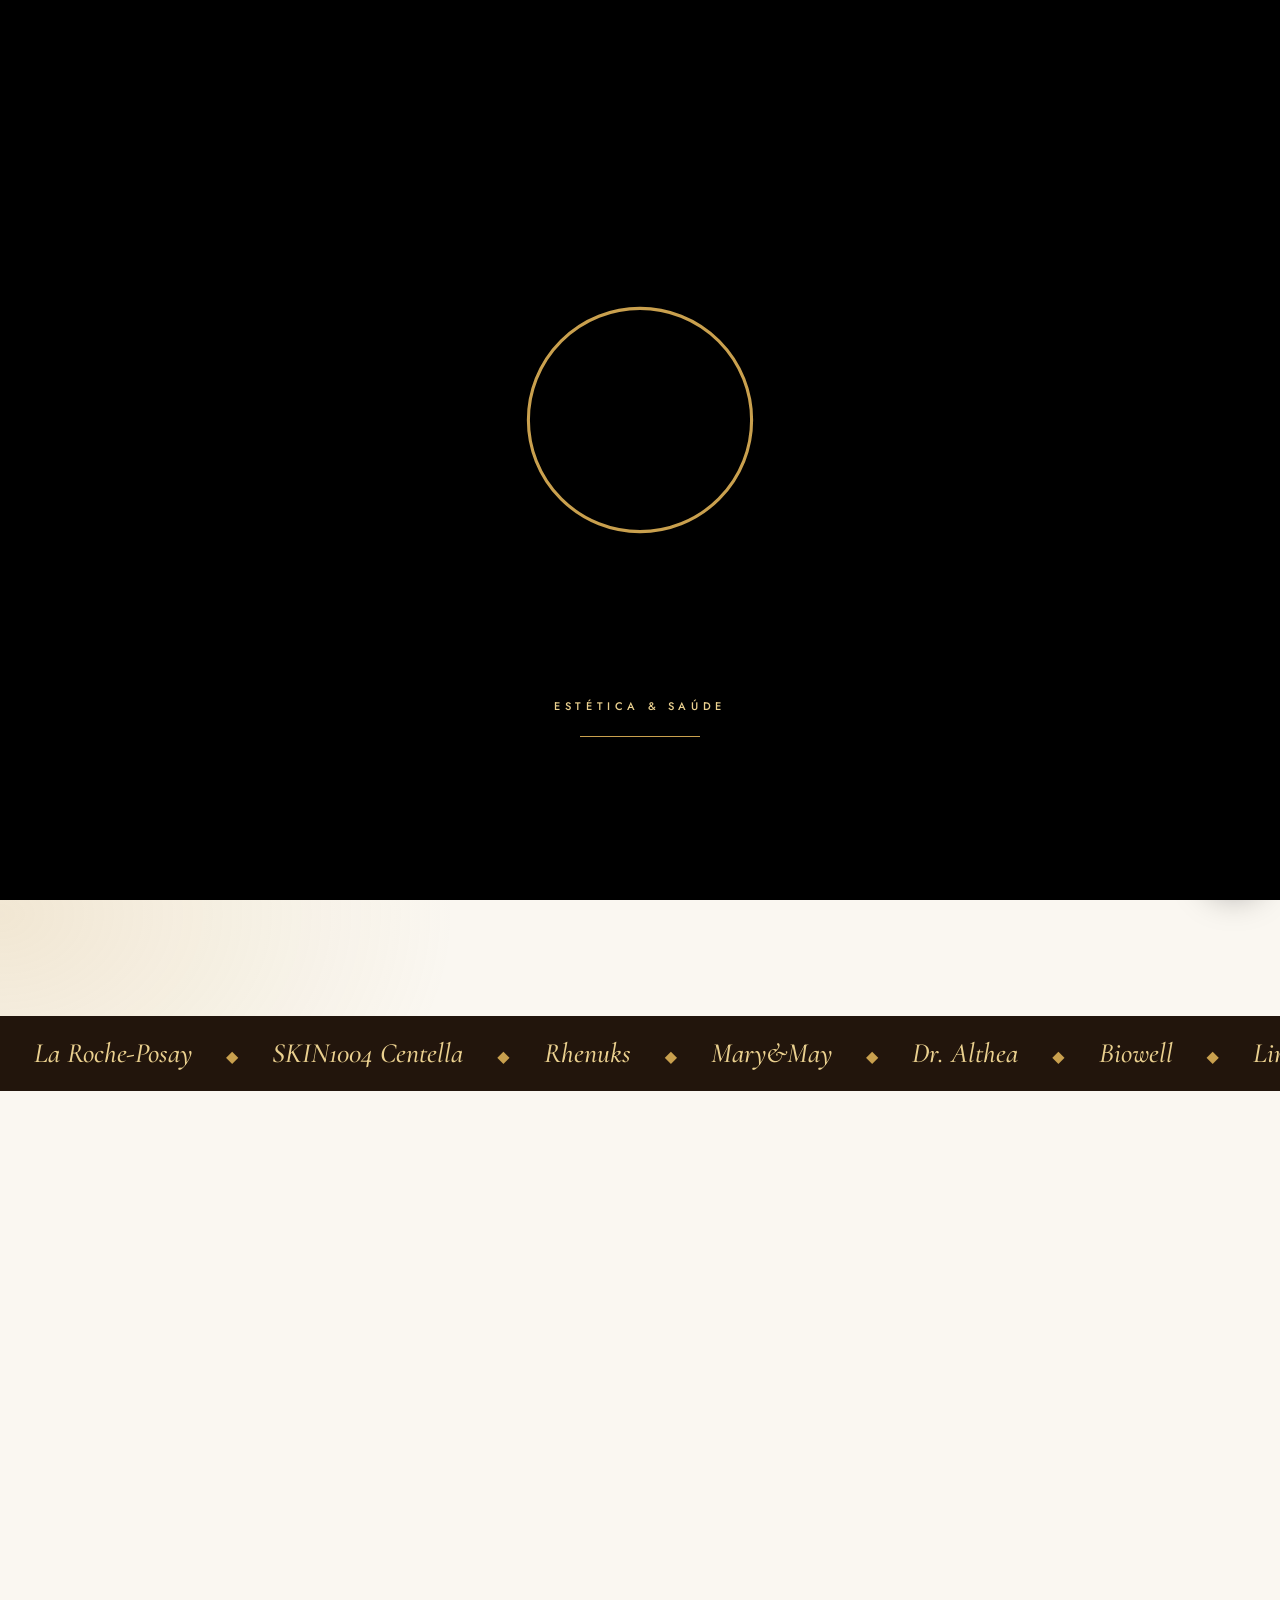
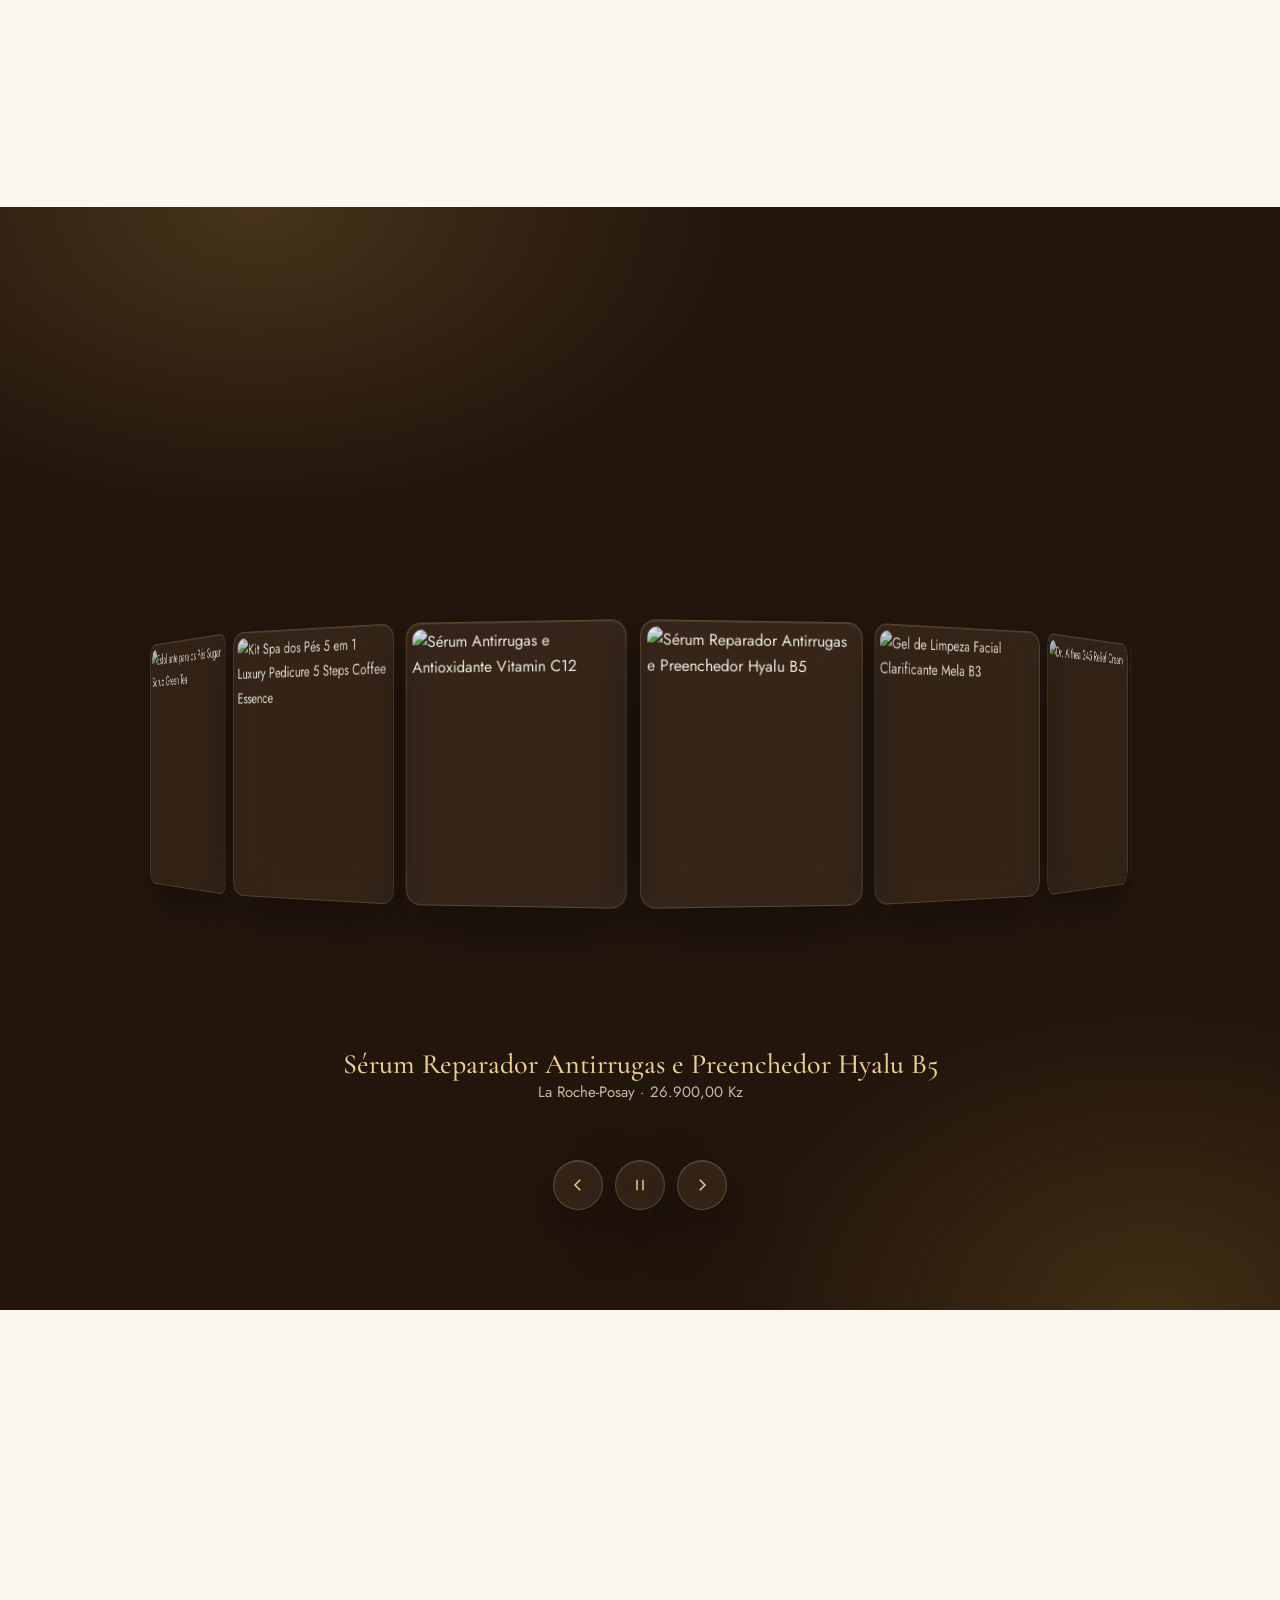
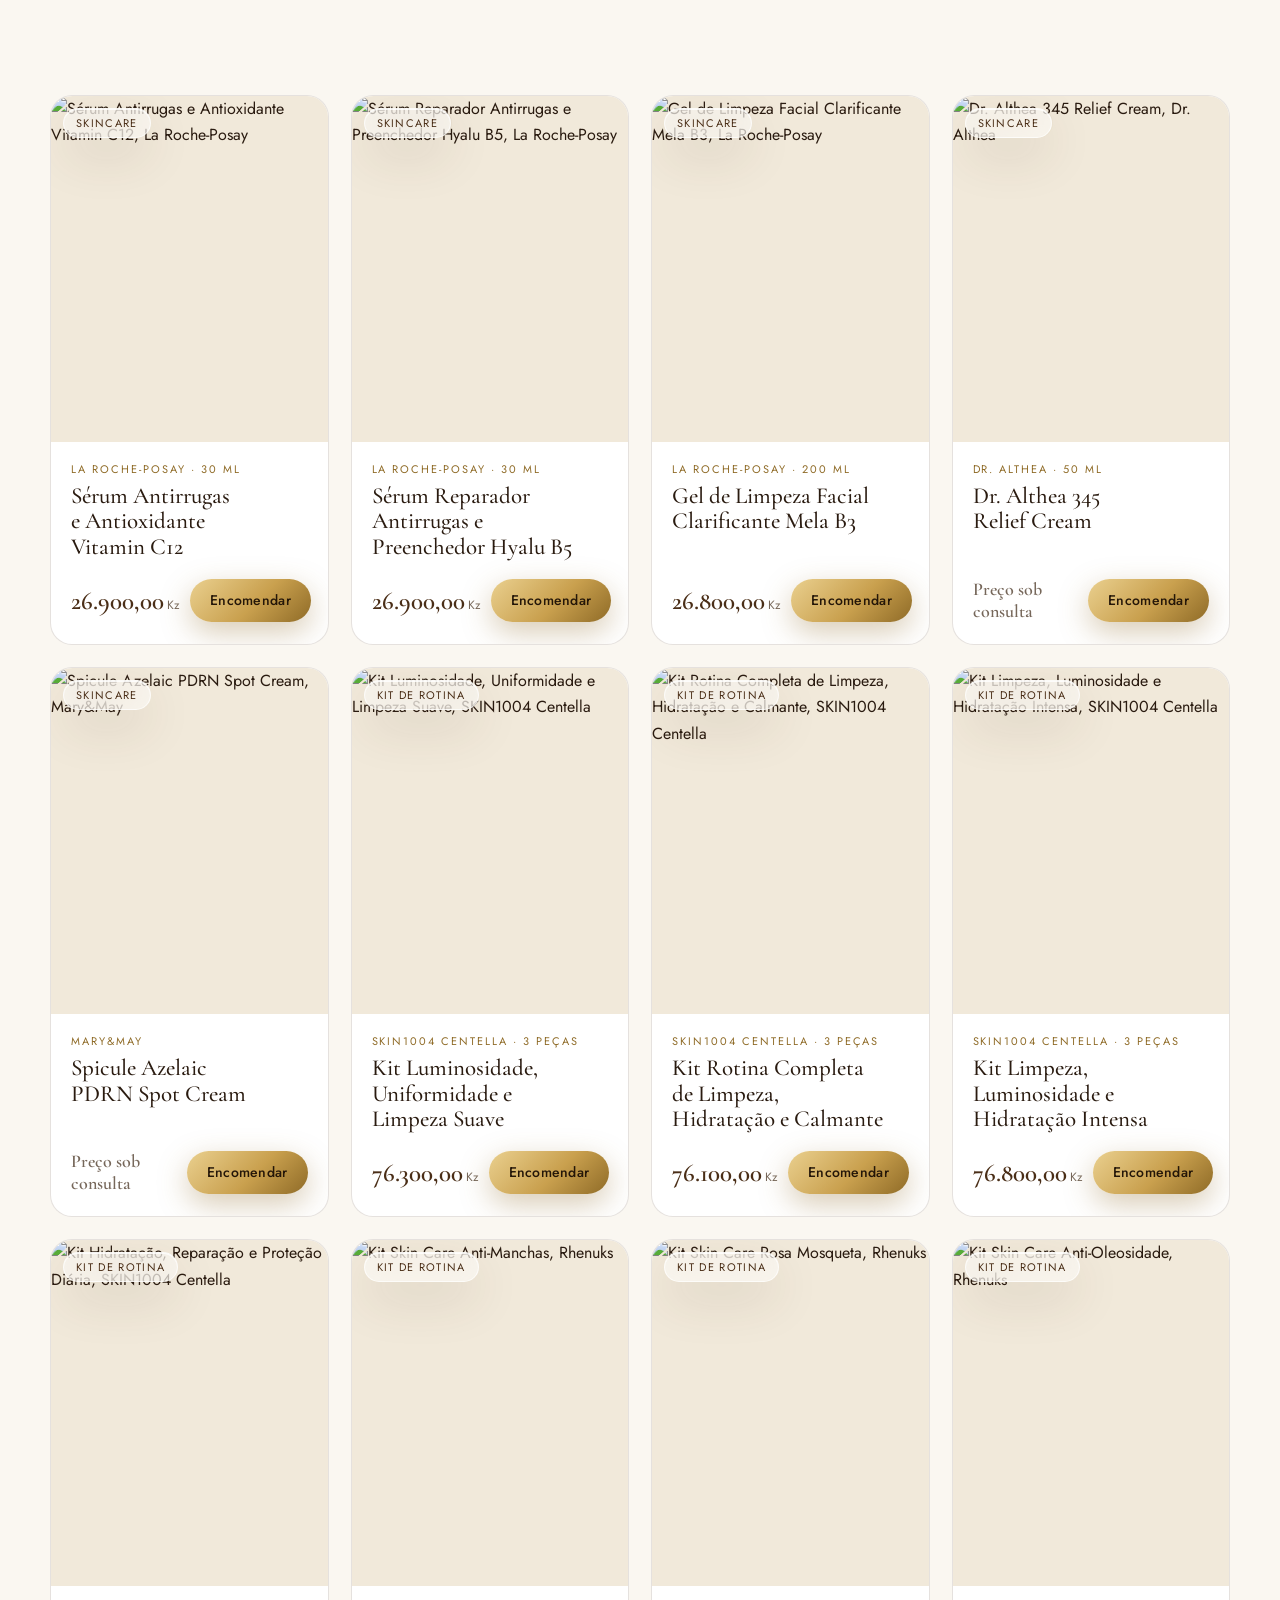
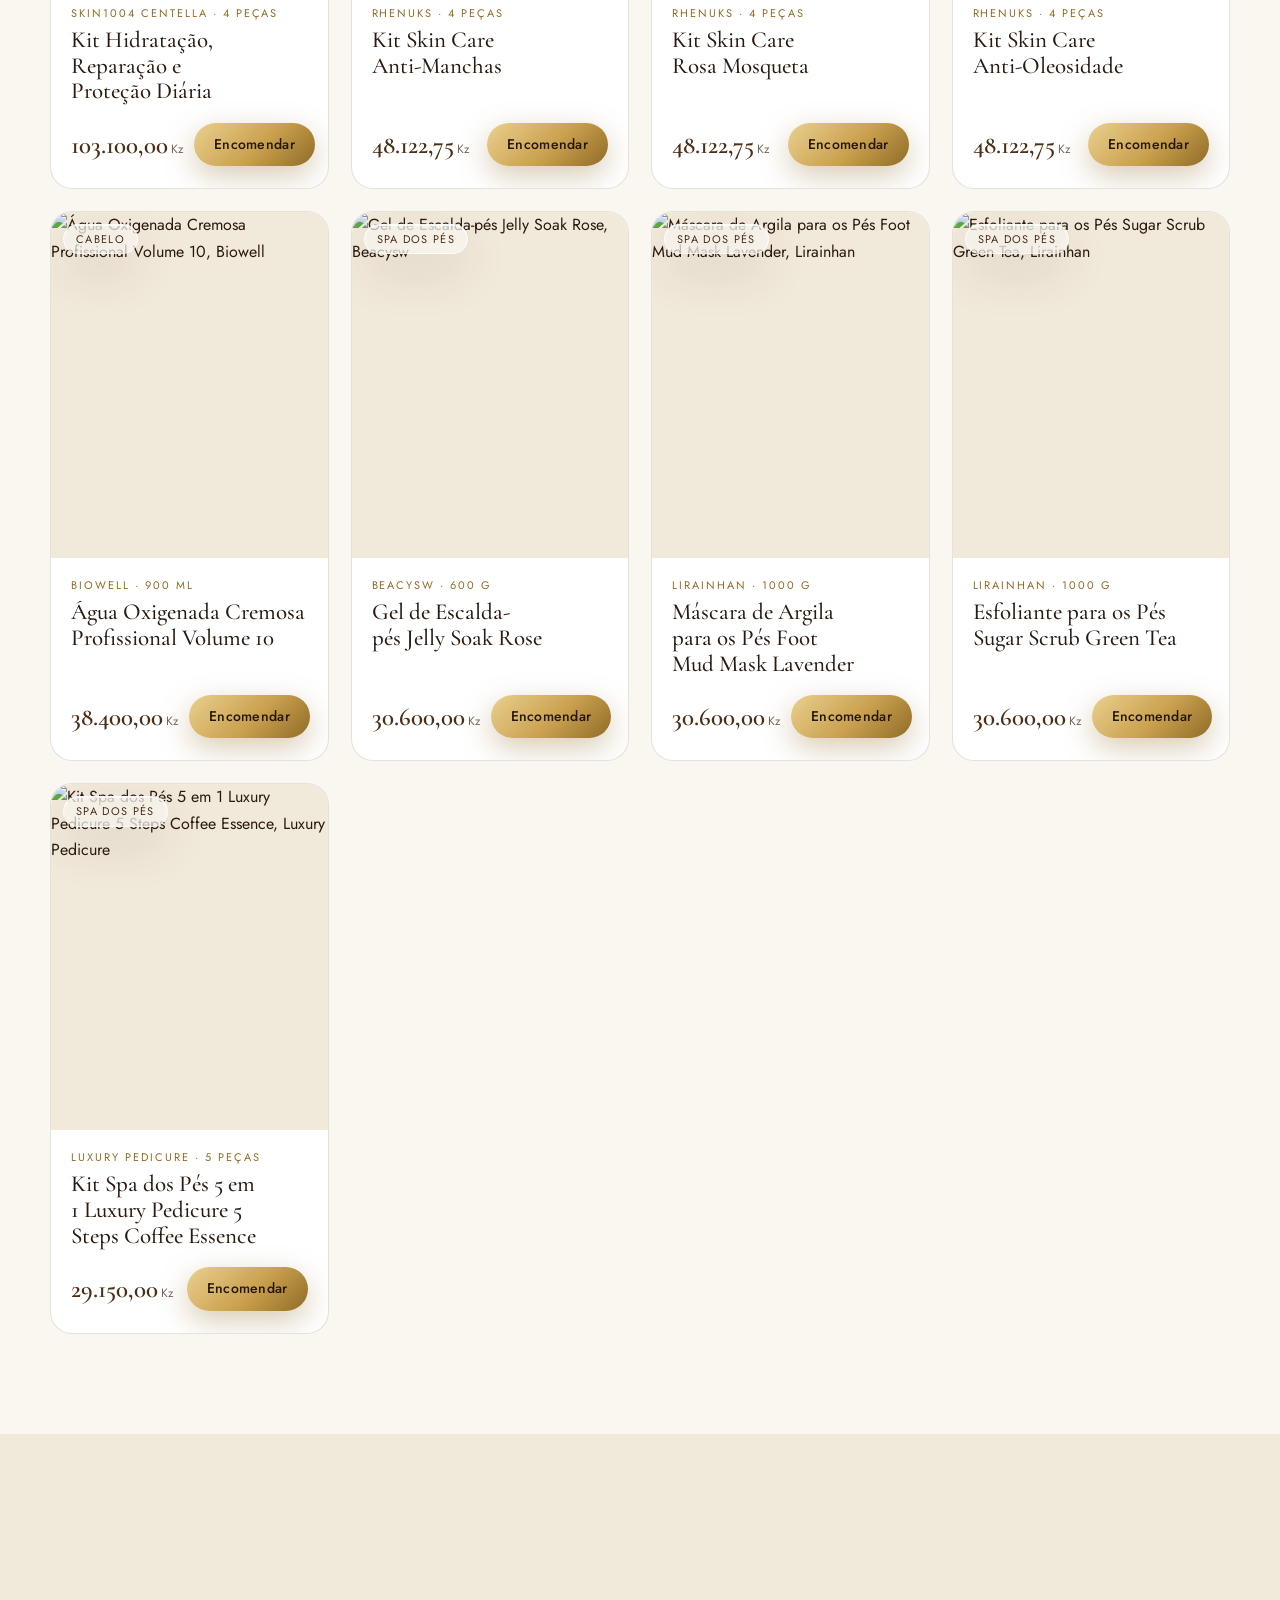
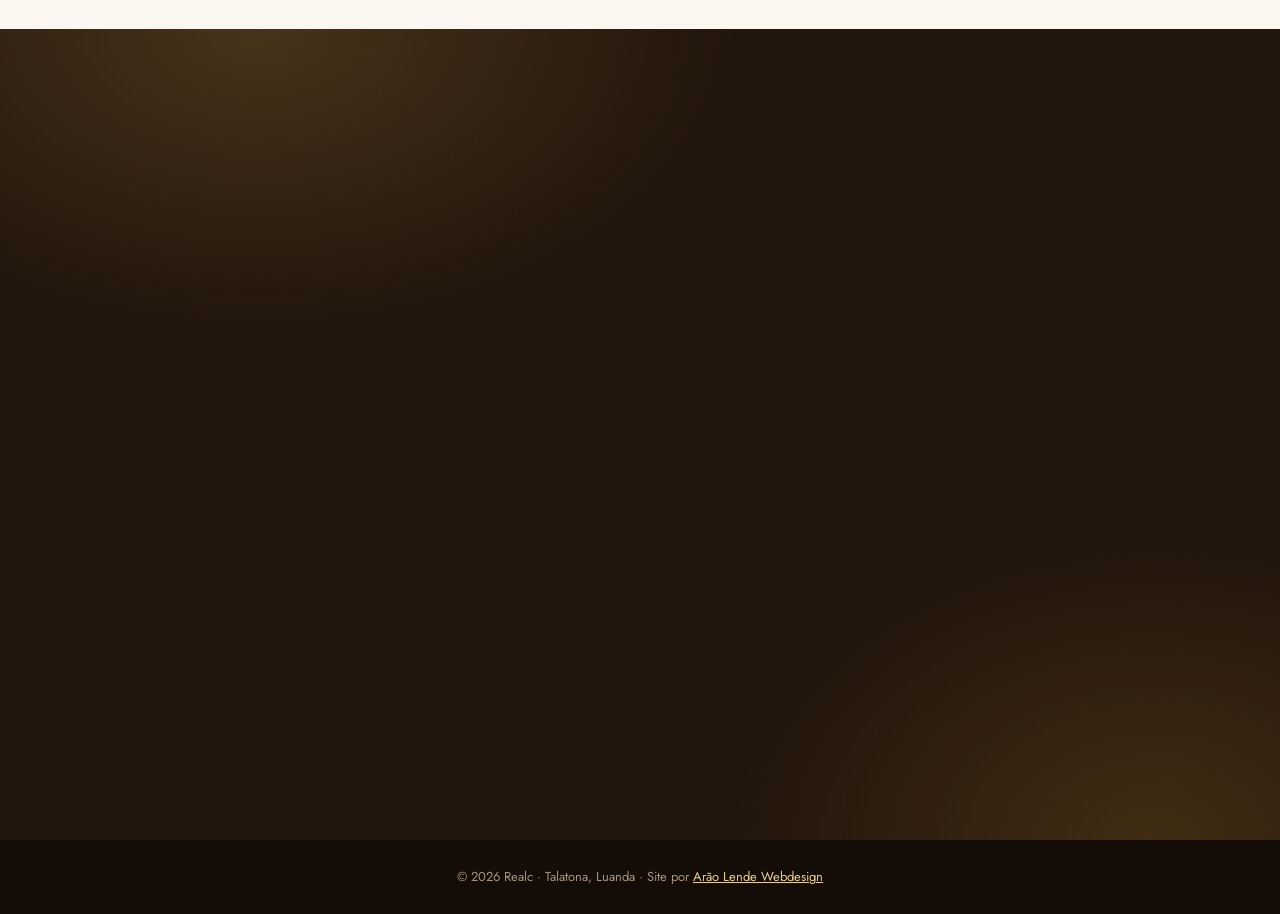
==== index.html @ b74a62b1 "Add files via upload" ====
<!doctype html>
<html lang="pt-AO"><head><meta charset="utf-8"><meta name="viewport" content="width=device-width,initial-scale=1,viewport-fit=cover">
<title>Realc | Produtos e Equipamentos de Estética e Saúde em Luanda</title>
<meta name="description" content="Realc: skincare, kits de rotina, cuidado capilar e spa dos pés em Talatona, Luanda. La Roche-Posay, SKIN1004, Rhenuks e mais. Encomende pelo WhatsApp.">
<meta name="theme-color" content="#22150c"><link rel="canonical" href="https://nimialukeni007-hub.github.io/realc/">
<meta property="og:type" content="website"><meta property="og:locale" content="pt_AO"><meta property="og:site_name" content="Realc"><meta property="og:title" content="Realc | Estética e Saúde em Luanda"><meta property="og:description" content="Skincare, kits de rotina, cabelo e spa dos pés. Talatona, Luanda."><meta property="og:url" content="https://nimialukeni007-hub.github.io/realc/"><meta property="og:image" content="https://nimialukeni007-hub.github.io/realc/img/og.jpg"><meta name="twitter:card" content="summary_large_image">
<link rel="icon" href="favicon.png"><link rel="apple-touch-icon" href="img/icon-192.png">
<link rel="preconnect" href="https://fonts.googleapis.com"><link rel="preconnect" href="https://fonts.gstatic.com" crossorigin>
<link href="https://fonts.googleapis.com/css2?family=Cormorant+Garamond:ital,wght@0,500;0,600;1,500&family=Jost:wght@400;500;600&display=swap" rel="stylesheet">
<link rel="stylesheet" href="style.css">
<script type="application/ld+json">{"@context":"https://schema.org","@type":"Store","name":"Realc","description":"Produtos e equipamentos de estética e saúde","image":"https://nimialukeni007-hub.github.io/realc/img/logo.png","telephone":"+244933827587","email":"geral@realc-beleza.com","url":"https://nimialukeni007-hub.github.io/realc/","address":{"@type":"PostalAddress","streetAddress":"Rua Direita do Lar do Patriota","addressLocality":"Talatona, Luanda","addressCountry":"AO"},"openingHours":"Mo 09:00-17:00","sameAs":["https://www.instagram.com/realc_loja_estetica_e_saude"]}</script>
</head><body>
<div id="intro" role="presentation"><div class="ilogo"><svg viewBox="0 0 120 120"><circle cx="60" cy="60" r="54"/></svg><img src="img/logo.png" alt="Realc" width="512" height="512"></div><p class="itx">Estética &amp; Saúde</p><div class="ibar"><i></i></div></div>

<header class="nav glass"><a class="lg" href="#topo"><img src="img/icon-192.png" alt="" width="40" height="40"><b>REALC</b></a>
<ul><li><a href="#colecoes">Coleções</a></li><li><a href="#galeria">Galeria</a></li><li><a href="#catalogo">Catálogo</a></li><li><a href="#resultados">Resultados</a></li><li><a href="#contacto">Contacto</a></li></ul>
<a class="btn sm" data-wa="" href="https://wa.me/244933827587" target="_blank" rel="noopener"><svg viewBox="0 0 24 24" aria-hidden="true"><path d="M12 2a10 10 0 0 0-8.6 15.1L2 22l5-1.3A10 10 0 1 0 12 2zm5.2 14.2c-.2.6-1.300 1.200-1.800 1.200-.5.100-1 .2-3.300-.7-2.800-1.100-4.600-4-4.700-4.200-.1-.2-1.100-1.500-1.100-2.800s.7-2 1-2.300c.2-.3.500-.3.700-.3h.5c.2 0 .4 0 .6.500l.8 2c.1.200.1.300 0 .5l-.4.600-.3.400c-.1.100-.3.300-.1.600.2.300.8 1.300 1.700 2.100 1.200 1 2.100 1.300 2.400 1.500.3.100.5.100.6-.1l.9-1c.2-.3.400-.2.600-.1l1.900.9c.3.100.5.200.5.400.1.100.1.700-.1 1.300z"/></svg>WhatsApp</a></header>

<main id="topo">
<section class="hero" style="padding-bottom:90px"><div class="big" aria-hidden="true">REALC</div>
<div class="w hg"><div><p class="eb rv">Produtos e equipamentos de estética e saúde</p>
<h1 class="rv">Cuidado profissional para a sua <em>pele, cabelo</em> e pés.</h1>
<p class="ld rv">Marcas selecionadas de skincare, kits de rotina completos e produtos para salões e para casa. Atendimento direto pelo WhatsApp.</p>
<div class="cta rv"><a class="btn" data-wa="" href="https://wa.me/244933827587" target="_blank" rel="noopener"><svg viewBox="0 0 24 24" aria-hidden="true"><path d="M12 2a10 10 0 0 0-8.6 15.1L2 22l5-1.3A10 10 0 1 0 12 2zm5.2 14.2c-.2.6-1.300 1.200-1.800 1.200-.5.100-1 .2-3.300-.7-2.800-1.100-4.600-4-4.700-4.200-.1-.2-1.100-1.500-1.100-2.800s.7-2 1-2.300c.2-.3.500-.3.700-.3h.5c.2 0 .4 0 .6.500l.8 2c.1.200.1.300 0 .5l-.4.600-.3.400c-.1.100-.3.300-.1.600.2.300.8 1.300 1.700 2.100 1.200 1 2.100 1.300 2.400 1.500.3.100.5.100.6-.1l.9-1c.2-.3.400-.2.600-.1l1.900.9c.3.100.5.200.5.400.1.100.1.700-.1 1.300z"/></svg>Encomendar agora</a><a class="btn o" href="#galeria">Ver galeria</a></div>
<p class="loc glass rv"><svg viewBox="0 0 24 24" aria-hidden="true"><path d="M12 2a7 7 0 0 0-7 7c0 5.200 7 13 7 13s7-7.800 7-13a7 7 0 0 0-7-7zm0 9.500A2.500 2.500 0 1 1 12 6.500a2.500 2.500 0 0 1 0 5z"/></svg>Talatona, Rua Direita do Lar do Patriota</p>
<div class="stats rv" style="margin-top:34px"><div><b data-n="16359">0</b><span>Seguidores no Instagram</span></div><div><b data-n="17">0</b><span>Produtos em destaque</span></div><div><b data-n="9">0</b><span>Marcas</span></div></div></div>
<div class="stack" aria-hidden="true"><div class="fr f1 glass"><img src="img/c/serum-c12.webp" alt=""></div><div class="fr f2 glass"><img src="img/c/centella-rotina.webp" alt=""></div><div class="fr f3 glass"><img src="img/c/rhenuks-rosa.webp" alt=""></div></div></div></section>

<div class="mq" aria-hidden="true"><div><span>La Roche-Posay</span><i>◆</i><span>SKIN1004 Centella</span><i>◆</i><span>Rhenuks</span><i>◆</i><span>Mary&amp;May</span><i>◆</i><span>Dr. Althea</span><i>◆</i><span>Biowell</span><i>◆</i><span>Lirainhan</span><i>◆</i><span>Beacysw</span><i>◆</i><span>CeraVe</span><i>◆</i><span>La Roche-Posay</span><i>◆</i><span>SKIN1004 Centella</span><i>◆</i><span>Rhenuks</span><i>◆</i><span>Mary&amp;May</span><i>◆</i><span>Dr. Althea</span><i>◆</i><span>Biowell</span><i>◆</i><span>Lirainhan</span><i>◆</i><span>Beacysw</span><i>◆</i><span>CeraVe</span><i>◆</i></div></div>

<section id="colecoes"><div class="w"><div class="hd rv"><p class="eb">Coleções</p><h2>O que cuidamos</h2></div>
<div class="cols rv">
<a class="col" href="#catalogo" data-f-link="skin"><img src="img/c/serum-c12.webp" alt="" loading="lazy"><div><small>5 produtos</small><h3>Skincare</h3></div></a>
<a class="col" href="#catalogo" data-f-link="kit"><img src="img/c/centella-protecao.webp" alt="" loading="lazy"><div><small>7 kits</small><h3>Kits de rotina</h3></div></a>
<a class="col" href="#catalogo" data-f-link="hair"><img src="img/c/biowell-v10.webp" alt="" loading="lazy"><div><small>Profissional</small><h3>Cabelo</h3></div></a>
<a class="col" href="#catalogo" data-f-link="spa"><img src="img/c/argila-lavanda.webp" alt="" loading="lazy"><div><small>4 produtos</small><h3>Spa dos pés</h3></div></a></div></div></section>

<section id="galeria" class="dk"><div class="w"><div class="hd rv"><p class="eb">Galeria</p><h2>A coleção em movimento</h2><p>Arraste para girar. Toque num produto para ver os detalhes.</p></div></div>
<div class="stage"><div class="ring" id="ring"></div></div>
<div class="cap" id="cap" aria-live="polite"></div>
<div class="ctl"><button class="glass d" id="prev" aria-label="Anterior"><svg viewBox="0 0 24 24"><path d="M15 5l-7 7 7 7"/></svg></button><button class="glass d" id="pp" aria-label="Pausar"><svg viewBox="0 0 24 24"><path d="M8 5v14M16 5v14"/></svg></button><button class="glass d" id="next" aria-label="Seguinte"><svg viewBox="0 0 24 24"><path d="M9 5l7 7-7 7"/></svg></button></div></section>

<section id="catalogo"><div class="w"><div class="hd rv"><p class="eb">Catálogo</p><h2>Produtos e preços</h2><p>Preços em kwanzas. Disponibilidade confirmada no momento da encomenda.</p></div>
<div class="chips rv"><button class="on" data-f="all">Todos</button><button data-f="skin">Skincare</button><button data-f="kit">Kits de rotina</button><button data-f="hair">Cabelo</button><button data-f="spa">Spa dos pés</button></div>
<div class="grid">
<article class="pc" data-c="skin"><div class="im" data-open="serum-c12"><img src="img/c/serum-c12.webp" alt="Sérum Antirrugas e Antioxidante Vitamin C12, La Roche-Posay" loading="lazy" width="560" height="700"><span class="tg glass">Skincare</span></div><div class="bd"><small>La Roche-Posay · 30 ml</small><h3>Sérum Antirrugas e Antioxidante Vitamin C12</h3><div class="ft"><span class="pr">26.900,00<i>Kz</i></span><a class="btn sm" data-wa="serum-c12" href="https://wa.me/244933827587" target="_blank" rel="noopener">Encomendar</a></div></div></article>
<article class="pc" data-c="skin"><div class="im" data-open="hyalu-b5"><img src="img/c/hyalu-b5.webp" alt="Sérum Reparador Antirrugas e Preenchedor Hyalu B5, La Roche-Posay" loading="lazy" width="560" height="700"><span class="tg glass">Skincare</span></div><div class="bd"><small>La Roche-Posay · 30 ml</small><h3>Sérum Reparador Antirrugas e Preenchedor Hyalu B5</h3><div class="ft"><span class="pr">26.900,00<i>Kz</i></span><a class="btn sm" data-wa="hyalu-b5" href="https://wa.me/244933827587" target="_blank" rel="noopener">Encomendar</a></div></div></article>
<article class="pc" data-c="skin"><div class="im" data-open="mela-b3"><img src="img/c/mela-b3.webp" alt="Gel de Limpeza Facial Clarificante Mela B3, La Roche-Posay" loading="lazy" width="560" height="700"><span class="tg glass">Skincare</span></div><div class="bd"><small>La Roche-Posay · 200 ml</small><h3>Gel de Limpeza Facial Clarificante Mela B3</h3><div class="ft"><span class="pr">26.800,00<i>Kz</i></span><a class="btn sm" data-wa="mela-b3" href="https://wa.me/244933827587" target="_blank" rel="noopener">Encomendar</a></div></div></article>
<article class="pc" data-c="skin"><div class="im" data-open="althea-345"><img src="img/c/althea-345.webp" alt="Dr. Althea 345 Relief Cream, Dr. Althea" loading="lazy" width="560" height="700"><span class="tg glass">Skincare</span></div><div class="bd"><small>Dr. Althea · 50 ml</small><h3>Dr. Althea 345 Relief Cream</h3><div class="ft"><span class="pr q">Preço sob consulta</span><a class="btn sm" data-wa="althea-345" href="https://wa.me/244933827587" target="_blank" rel="noopener">Encomendar</a></div></div></article>
<article class="pc" data-c="skin"><div class="im" data-open="marymay"><img src="img/c/marymay.webp" alt="Spicule Azelaic PDRN Spot Cream, Mary&May" loading="lazy" width="560" height="700"><span class="tg glass">Skincare</span></div><div class="bd"><small>Mary&May</small><h3>Spicule Azelaic PDRN Spot Cream</h3><div class="ft"><span class="pr q">Preço sob consulta</span><a class="btn sm" data-wa="marymay" href="https://wa.me/244933827587" target="_blank" rel="noopener">Encomendar</a></div></div></article>
<article class="pc" data-c="kit"><div class="im" data-open="centella-luminosidade"><img src="img/c/centella-luminosidade.webp" alt="Kit Luminosidade, Uniformidade e Limpeza Suave, SKIN1004 Centella" loading="lazy" width="560" height="700"><span class="tg glass">Kit de rotina</span></div><div class="bd"><small>SKIN1004 Centella · 3 peças</small><h3>Kit Luminosidade, Uniformidade e Limpeza Suave</h3><div class="ft"><span class="pr">76.300,00<i>Kz</i></span><a class="btn sm" data-wa="centella-luminosidade" href="https://wa.me/244933827587" target="_blank" rel="noopener">Encomendar</a></div></div></article>
<article class="pc" data-c="kit"><div class="im" data-open="centella-rotina"><img src="img/c/centella-rotina.webp" alt="Kit Rotina Completa de Limpeza, Hidratação e Calmante, SKIN1004 Centella" loading="lazy" width="560" height="700"><span class="tg glass">Kit de rotina</span></div><div class="bd"><small>SKIN1004 Centella · 3 peças</small><h3>Kit Rotina Completa de Limpeza, Hidratação e Calmante</h3><div class="ft"><span class="pr">76.100,00<i>Kz</i></span><a class="btn sm" data-wa="centella-rotina" href="https://wa.me/244933827587" target="_blank" rel="noopener">Encomendar</a></div></div></article>
<article class="pc" data-c="kit"><div class="im" data-open="centella-hidratacao"><img src="img/c/centella-hidratacao.webp" alt="Kit Limpeza, Luminosidade e Hidratação Intensa, SKIN1004 Centella" loading="lazy" width="560" height="700"><span class="tg glass">Kit de rotina</span></div><div class="bd"><small>SKIN1004 Centella · 3 peças</small><h3>Kit Limpeza, Luminosidade e Hidratação Intensa</h3><div class="ft"><span class="pr">76.800,00<i>Kz</i></span><a class="btn sm" data-wa="centella-hidratacao" href="https://wa.me/244933827587" target="_blank" rel="noopener">Encomendar</a></div></div></article>
<article class="pc" data-c="kit"><div class="im" data-open="centella-protecao"><img src="img/c/centella-protecao.webp" alt="Kit Hidratação, Reparação e Proteção Diária, SKIN1004 Centella" loading="lazy" width="560" height="700"><span class="tg glass">Kit de rotina</span></div><div class="bd"><small>SKIN1004 Centella · 4 peças</small><h3>Kit Hidratação, Reparação e Proteção Diária</h3><div class="ft"><span class="pr">103.100,00<i>Kz</i></span><a class="btn sm" data-wa="centella-protecao" href="https://wa.me/244933827587" target="_blank" rel="noopener">Encomendar</a></div></div></article>
<article class="pc" data-c="kit"><div class="im" data-open="rhenuks-antimanchas"><img src="img/c/rhenuks-antimanchas.webp" alt="Kit Skin Care Anti-Manchas, Rhenuks" loading="lazy" width="560" height="700"><span class="tg glass">Kit de rotina</span></div><div class="bd"><small>Rhenuks · 4 peças</small><h3>Kit Skin Care Anti-Manchas</h3><div class="ft"><span class="pr">48.122,75<i>Kz</i></span><a class="btn sm" data-wa="rhenuks-antimanchas" href="https://wa.me/244933827587" target="_blank" rel="noopener">Encomendar</a></div></div></article>
<article class="pc" data-c="kit"><div class="im" data-open="rhenuks-rosa"><img src="img/c/rhenuks-rosa.webp" alt="Kit Skin Care Rosa Mosqueta, Rhenuks" loading="lazy" width="560" height="700"><span class="tg glass">Kit de rotina</span></div><div class="bd"><small>Rhenuks · 4 peças</small><h3>Kit Skin Care Rosa Mosqueta</h3><div class="ft"><span class="pr">48.122,75<i>Kz</i></span><a class="btn sm" data-wa="rhenuks-rosa" href="https://wa.me/244933827587" target="_blank" rel="noopener">Encomendar</a></div></div></article>
<article class="pc" data-c="kit"><div class="im" data-open="rhenuks-oleosidade"><img src="img/c/rhenuks-oleosidade.webp" alt="Kit Skin Care Anti-Oleosidade, Rhenuks" loading="lazy" width="560" height="700"><span class="tg glass">Kit de rotina</span></div><div class="bd"><small>Rhenuks · 4 peças</small><h3>Kit Skin Care Anti-Oleosidade</h3><div class="ft"><span class="pr">48.122,75<i>Kz</i></span><a class="btn sm" data-wa="rhenuks-oleosidade" href="https://wa.me/244933827587" target="_blank" rel="noopener">Encomendar</a></div></div></article>
<article class="pc" data-c="hair"><div class="im" data-open="biowell-v10"><img src="img/c/biowell-v10.webp" alt="Água Oxigenada Cremosa Profissional Volume 10, Biowell" loading="lazy" width="560" height="700"><span class="tg glass">Cabelo</span></div><div class="bd"><small>Biowell · 900 ml</small><h3>Água Oxigenada Cremosa Profissional Volume 10</h3><div class="ft"><span class="pr">38.400,00<i>Kz</i></span><a class="btn sm" data-wa="biowell-v10" href="https://wa.me/244933827587" target="_blank" rel="noopener">Encomendar</a></div></div></article>
<article class="pc" data-c="spa"><div class="im" data-open="escalda-rose"><img src="img/c/escalda-rose.webp" alt="Gel de Escalda-pés Jelly Soak Rose, Beacysw" loading="lazy" width="560" height="700"><span class="tg glass">Spa dos pés</span></div><div class="bd"><small>Beacysw · 600 g</small><h3>Gel de Escalda-pés Jelly Soak Rose</h3><div class="ft"><span class="pr">30.600,00<i>Kz</i></span><a class="btn sm" data-wa="escalda-rose" href="https://wa.me/244933827587" target="_blank" rel="noopener">Encomendar</a></div></div></article>
<article class="pc" data-c="spa"><div class="im" data-open="argila-lavanda"><img src="img/c/argila-lavanda.webp" alt="Máscara de Argila para os Pés Foot Mud Mask Lavender, Lirainhan" loading="lazy" width="560" height="700"><span class="tg glass">Spa dos pés</span></div><div class="bd"><small>Lirainhan · 1000 g</small><h3>Máscara de Argila para os Pés Foot Mud Mask Lavender</h3><div class="ft"><span class="pr">30.600,00<i>Kz</i></span><a class="btn sm" data-wa="argila-lavanda" href="https://wa.me/244933827587" target="_blank" rel="noopener">Encomendar</a></div></div></article>
<article class="pc" data-c="spa"><div class="im" data-open="esfoliante-cha"><img src="img/c/esfoliante-cha.webp" alt="Esfoliante para os Pés Sugar Scrub Green Tea, Lirainhan" loading="lazy" width="560" height="700"><span class="tg glass">Spa dos pés</span></div><div class="bd"><small>Lirainhan · 1000 g</small><h3>Esfoliante para os Pés Sugar Scrub Green Tea</h3><div class="ft"><span class="pr">30.600,00<i>Kz</i></span><a class="btn sm" data-wa="esfoliante-cha" href="https://wa.me/244933827587" target="_blank" rel="noopener">Encomendar</a></div></div></article>
<article class="pc" data-c="spa"><div class="im" data-open="kit-spa-pes"><img src="img/c/kit-spa-pes.webp" alt="Kit Spa dos Pés 5 em 1 Luxury Pedicure 5 Steps Coffee Essence, Luxury Pedicure" loading="lazy" width="560" height="700"><span class="tg glass">Spa dos pés</span></div><div class="bd"><small>Luxury Pedicure · 5 peças</small><h3>Kit Spa dos Pés 5 em 1 Luxury Pedicure 5 Steps Coffee Essence</h3><div class="ft"><span class="pr">29.150,00<i>Kz</i></span><a class="btn sm" data-wa="kit-spa-pes" href="https://wa.me/244933827587" target="_blank" rel="noopener">Encomendar</a></div></div></article>
</div></div></section>

<section id="resultados" style="background:var(--ivory)"><div class="w"><div class="hd rv"><p class="eb">Antes e depois</p><h2>Cuidado localizado para peles com acne e marcas</h2></div>
<div class="ba rv"><figure data-open="marymay"><img src="img/p/marymay.webp" alt="Antes e depois com Mary&May Spicule Azelaic PDRN Spot Cream" loading="lazy"><figcaption class="glass"><b>Mary&amp;May Spicule Azelaic PDRN</b>Reduz acne e inflamações, atenua marcas pós-acne.</figcaption></figure>
<figure data-open="althea-345"><img src="img/p/althea-345.webp" alt="Antes e depois com Dr. Althea 345 Relief Cream" loading="lazy"><figcaption class="glass"><b>Dr. Althea 345 Relief Cream</b>Acalma a pele e atenua manchas pós-acne.</figcaption></figure></div></div></section>

<section><div class="w"><div class="hd rv"><p class="eb">Também no catálogo</p><h2>Outros produtos</h2></div>
<ul class="ex glass rv">
<li><div>Sérum Renovador Antiacne e Marcas Effaclar<small>La Roche-Posay · 30 ml</small></div><b>26.700,00 Kz</b></li>
<li><div>Óleo de Limpeza Facial Hidratante<small>CeraVe · 473 ml</small></div><b>24.550,00 Kz</b></li>
<li><div>Creme Desodorante Redutor de Medidas<small>Fisiofort</small></div><b><s>29.619,26</s>24.019,61 Kz</b></li>
<li><div>Kit Cabelão Bomba<small>4 peças: shampoo, condicionador, tónico e suplemento</small></div><b>152.111,60 Kz</b></li>
<li><div>Óleo Essencial Pippermint<small>100% natural</small></div><b>9.500,00 Kz</b></li>
<li><div>Óleo Paixão Avelã<small>Hidratação e perfume</small></div><b>8.445,72 Kz</b></li></ul></div></section>

<section style="padding-top:20px"><div class="w"><div class="hd rv"><p class="eb">Como encomendar</p><h2>Três passos</h2></div>
<div class="st"><div class="glass rv"><h3>Escolha</h3><p>Navegue pelo catálogo e escolha o produto ou kit.</p></div><div class="glass rv"><h3>Envie mensagem</h3><p>Toque em Encomendar. A mensagem já segue preenchida para o nosso WhatsApp.</p></div><div class="glass rv"><h3>Combine</h3><p>Confirmamos a disponibilidade e combinamos o pagamento e a entrega ou levantamento.</p></div></div></div></section>

<section id="contacto" class="dk"><div class="w"><div class="ct">
<div class="cb glass d rv"><p class="eb">Contacto</p><h2>Fale com a Realc</h2>
<a class="row" data-wa="" href="https://wa.me/244933827587" target="_blank" rel="noopener"><svg viewBox="0 0 24 24" aria-hidden="true"><path d="M6.600 10.800a15 15 0 0 0 6.600 6.600l2.200-2.200a1 1 0 0 1 1-.2c1.100.4 2.300.6 3.600.6a1 1 0 0 1 1 1V20a1 1 0 0 1-1 1A17 17 0 0 1 3 4a1 1 0 0 1 1-1h3.500a1 1 0 0 1 1 1c0 1.300.2 2.500.6 3.600a1 1 0 0 1-.2 1z"/></svg><div><small>WhatsApp</small><span>+244 933 827 587</span></div></a>
<a class="row" href="https://www.instagram.com/realc_loja_estetica_e_saude" target="_blank" rel="noopener"><svg viewBox="0 0 24 24" aria-hidden="true"><path d="M7 2h10a5 5 0 0 1 5 5v10a5 5 0 0 1-5 5H7a5 5 0 0 1-5-5V7a5 5 0 0 1 5-5zm0 2a3 3 0 0 0-3 3v10a3 3 0 0 0 3 3h10a3 3 0 0 0 3-3V7a3 3 0 0 0-3-3H7zm5 3.500a4.500 4.500 0 1 1 0 9 4.500 4.500 0 0 1 0-9zm0 2a2.500 2.500 0 1 0 0 5 2.500 2.500 0 0 0 0-5zm5.300-3.300a1.100 1.100 0 1 1 0 2.200 1.100 1.100 0 0 1 0-2.200z"/></svg><div><small>Instagram</small><span>@realc_loja_estetica_e_saude</span></div></a>
<a class="row" href="https://www.facebook.com/search/top?q=Realc%20Est%C3%A9tica%20e%20Sa%C3%BAde" target="_blank" rel="noopener"><svg viewBox="0 0 24 24" aria-hidden="true"><path d="M13.500 22v-8.200h2.800l.4-3.300h-3.200V8.400c0-.9.300-1.600 1.600-1.600h1.700V3.900c-.3 0-1.300-.1-2.500-.1-2.500 0-4.200 1.500-4.200 4.300v2.400H7.300v3.300h2.800V22h3.400z"/></svg><div><small>Facebook</small><span>Realc Estética e Saúde</span></div></a>
<a class="row" href="mailto:geral@realc-beleza.com"><svg viewBox="0 0 24 24" aria-hidden="true"><path d="M3 5h18a1 1 0 0 1 1 1v12a1 1 0 0 1-1 1H3a1 1 0 0 1-1-1V6a1 1 0 0 1 1-1zm1 2v.5l8 5 8-5V7H4z"/></svg><div><small>Email</small><span>geral@realc-beleza.com</span></div></a>
<a class="row" href="https://www.google.com/maps/search/?api=1&amp;query=Talatona+Rua+Direita+do+Lar+do+Patriota+Luanda" target="_blank" rel="noopener"><svg viewBox="0 0 24 24" aria-hidden="true"><path d="M12 2a7 7 0 0 0-7 7c0 5.200 7 13 7 13s7-7.800 7-13a7 7 0 0 0-7-7zm0 9.500A2.500 2.500 0 1 1 12 6.500a2.500 2.500 0 0 1 0 5z"/></svg><div><small>Localização</small><span>Talatona, Rua Direita do Lar do Patriota, Luanda</span></div></a>
<div class="row"><svg viewBox="0 0 24 24" aria-hidden="true"><path d="M12 2a10 10 0 1 0 0 20 10 10 0 0 0 0-20zm1 5v5.400l4 2.300-.8 1.300L11 13V7h2z"/></svg><div><small>Horário</small><span>09:00 às 17:00</span></div></div></div>
<div class="lgc glass d rv"><img src="img/logo.png" alt="Realc" loading="lazy" width="170" height="170"><p>Produtos e equipamentos de estética e saúde.</p><a class="btn" data-wa="" href="https://wa.me/244933827587" target="_blank" rel="noopener"><svg viewBox="0 0 24 24" aria-hidden="true"><path d="M12 2a10 10 0 0 0-8.6 15.1L2 22l5-1.3A10 10 0 1 0 12 2zm5.2 14.2c-.2.6-1.300 1.200-1.800 1.200-.5.100-1 .2-3.300-.7-2.800-1.100-4.600-4-4.700-4.200-.1-.2-1.100-1.500-1.100-2.800s.7-2 1-2.300c.2-.3.500-.3.700-.3h.5c.2 0 .4 0 .6.500l.8 2c.1.200.1.300 0 .5l-.4.600-.3.400c-.1.100-.3.300-.1.600.2.300.8 1.300 1.700 2.100 1.200 1 2.100 1.300 2.400 1.500.3.100.5.100.6-.1l.9-1c.2-.3.400-.2.600-.1l1.900.9c.3.100.5.200.5.400.1.100.1.700-.1 1.300z"/></svg>Conversar no WhatsApp</a></div></div></div></section>
</main>
<footer>© <span id="y"></span> Realc · Talatona, Luanda · Site por <a href="https://wa.me/244929966303" target="_blank" rel="noopener">Arão Lende Webdesign</a></footer>
<a class="fab" data-wa="" href="https://wa.me/244933827587" target="_blank" rel="noopener" aria-label="WhatsApp"><svg viewBox="0 0 24 24" aria-hidden="true"><path d="M12 2a10 10 0 0 0-8.6 15.1L2 22l5-1.3A10 10 0 1 0 12 2zm5.2 14.2c-.2.6-1.300 1.200-1.800 1.200-.5.100-1 .2-3.300-.7-2.800-1.100-4.600-4-4.700-4.200-.1-.2-1.100-1.500-1.100-2.800s.7-2 1-2.300c.2-.3.500-.3.700-.3h.5c.2 0 .4 0 .6.500l.8 2c.1.200.1.300 0 .5l-.4.600-.3.400c-.1.100-.3.300-.1.600.2.300.8 1.300 1.700 2.100 1.200 1 2.100 1.300 2.400 1.500.3.100.5.100.6-.1l.9-1c.2-.3.400-.2.600-.1l1.900.9c.3.100.5.200.5.400.1.100.1.700-.1 1.300z"/></svg></a>
<div id="lb" role="dialog" aria-modal="true" aria-label="Detalhes do produto"><button class="x" aria-label="Fechar">×</button><div class="lbc glass d"><img id="lbi" alt=""><div class="lbt"><p class="eb" id="lbb"></p><h3 id="lbn"></h3><p id="lbd"></p><div id="lbp"></div><a class="btn" id="lbw" target="_blank" rel="noopener" href="#"><svg viewBox="0 0 24 24" aria-hidden="true"><path d="M12 2a10 10 0 0 0-8.6 15.1L2 22l5-1.3A10 10 0 1 0 12 2zm5.2 14.2c-.2.6-1.300 1.200-1.800 1.200-.5.100-1 .2-3.300-.7-2.800-1.100-4.600-4-4.700-4.200-.1-.2-1.100-1.500-1.100-2.800s.7-2 1-2.300c.2-.3.500-.3.700-.3h.5c.2 0 .4 0 .6.500l.8 2c.1.200.1.300 0 .5l-.4.600-.3.400c-.1.100-.3.300-.1.600.2.300.8 1.300 1.700 2.100 1.200 1 2.100 1.300 2.400 1.500.3.100.5.100.6-.1l.9-1c.2-.3.400-.2.600-.1l1.900.9c.3.100.5.200.5.400.1.100.1.700-.1 1.300z"/></svg>Encomendar no WhatsApp</a></div></div></div>
<script>window.PRODUCTS=[{"id": "serum-c12", "t": "Sérum Antirrugas e Antioxidante Vitamin C12", "b": "La Roche-Posay", "c": "skin", "p": "26.900,00", "s": "30 ml", "d": "Reduz rugas, ilumina e uniformiza a pele, protege contra os radicais livres e melhora a firmeza, a textura e a luminosidade."}, {"id": "hyalu-b5", "t": "Sérum Reparador Antirrugas e Preenchedor Hyalu B5", "b": "La Roche-Posay", "c": "skin", "p": "26.900,00", "s": "30 ml", "d": "Hidrata profundamente, preenche rugas, fortalece a barreira cutânea e promove uma pele mais lisa, reparada e rejuvenescida."}, {"id": "mela-b3", "t": "Gel de Limpeza Facial Clarificante Mela B3", "b": "La Roche-Posay", "c": "skin", "p": "26.800,00", "s": "200 ml", "d": "Limpa profundamente, promove uma microesfoliação suave, ajuda a reduzir manchas e uniformiza o tom da pele."}, {"id": "althea-345", "t": "Dr. Althea 345 Relief Cream", "b": "Dr. Althea", "c": "skin", "p": "Sob consulta", "s": "50 ml", "d": "Cuidado suave e eficaz para todos os tipos de pele. Acalma a pele, reduz inflamações, atenua manchas pós-acne e fortalece a barreira cutânea."}, {"id": "marymay", "t": "Spicule Azelaic PDRN Spot Cream", "b": "Mary&May", "c": "skin", "p": "Sob consulta", "s": "", "d": "Cuidado localizado para peles com acne e marcas. Reduz acne e inflamações, atenua marcas pós-acne e melhora a textura da pele."}, {"id": "centella-luminosidade", "t": "Kit Luminosidade, Uniformidade e Limpeza Suave", "b": "SKIN1004 Centella", "c": "kit", "p": "76.300,00", "s": "3 peças", "d": "Ideal para pele com manchas, marcas de acne ou opaca. Leite de limpeza 200 ml, tónico brightening 210 ml e sérum iluminador 100 ml."}, {"id": "centella-rotina", "t": "Kit Rotina Completa de Limpeza, Hidratação e Calmante", "b": "SKIN1004 Centella", "c": "kit", "p": "76.100,00", "s": "3 peças", "d": "Ideal para pele oleosa, mista, sensível ou com poros abertos. Leite de limpeza 200 ml, 70 discos faciais suavizantes e sérum calmante 55 ml."}, {"id": "centella-hidratacao", "t": "Kit Limpeza, Luminosidade e Hidratação Intensa", "b": "SKIN1004 Centella", "c": "kit", "p": "76.800,00", "s": "3 peças", "d": "Ideal para pele desidratada, opaca e sem viço. Leite de limpeza 200 ml, tónico Hyalu-Cica 210 ml e sérum concentrado hidratante 130 ml."}, {"id": "centella-protecao", "t": "Kit Hidratação, Reparação e Proteção Diária", "b": "SKIN1004 Centella", "c": "kit", "p": "103.100,00", "s": "4 peças", "d": "Ideal para pele seca, sensível ou danificada. Leite de limpeza, tónico de essência com probióticos, creme Probio-Cica e protetor solar."}, {"id": "rhenuks-antimanchas", "t": "Kit Skin Care Anti-Manchas", "b": "Rhenuks", "c": "kit", "p": "48.122,75", "s": "4 peças", "d": "Para quem tem marcas de acne recentes, pequenas manchas de sol ou hiperpigmentação leve. Com ácido lático e ácido hialurónico."}, {"id": "rhenuks-rosa", "t": "Kit Skin Care Rosa Mosqueta", "b": "Rhenuks", "c": "kit", "p": "48.122,75", "s": "4 peças", "d": "Para peles sensíveis a secas: pele desidratada, opaca ou a precisar de nutrição intensa. Ação antioxidante e anti-idade."}, {"id": "rhenuks-oleosidade", "t": "Kit Skin Care Anti-Oleosidade", "b": "Rhenuks", "c": "kit", "p": "48.122,75", "s": "4 peças", "d": "Para quem tem poros dilatados e tendência a cravos. Controla o brilho e a oleosidade e desobstrui os poros."}, {"id": "biowell-v10", "t": "Água Oxigenada Cremosa Profissional Volume 10", "b": "Biowell", "c": "hair", "p": "38.400,00", "s": "900 ml", "d": "Ideal para tonalizações, banhos de brilho e cabelos sensibilizados. Fórmula estabilizada com keratina, aloé vera, D'Pantenol e óleo de camélia."}, {"id": "escalda-rose", "t": "Gel de Escalda-pés Jelly Soak Rose", "b": "Beacysw", "c": "spa", "p": "30.600,00", "s": "600 g", "d": "Tratamento de spa que transforma a água numa textura gelatinosa relaxante, com aroma de rosa. Alivia o cansaço acumulado."}, {"id": "argila-lavanda", "t": "Máscara de Argila para os Pés Foot Mud Mask Lavender", "b": "Lirainhan", "c": "spa", "p": "30.600,00", "s": "1000 g", "d": "Limpa profundamente a pele dos pés, absorve impurezas e amacia áreas ásperas, com aroma calmante de lavanda."}, {"id": "esfoliante-cha", "t": "Esfoliante para os Pés Sugar Scrub Green Tea", "b": "Lirainhan", "c": "spa", "p": "30.600,00", "s": "1000 g", "d": "Elimina asperezas, descamações e calosidades com cristais de açúcar e extrato de chá verde."}, {"id": "kit-spa-pes", "t": "Kit Spa dos Pés 5 em 1 Luxury Pedicure 5 Steps Coffee Essence", "b": "Luxury Pedicure", "c": "spa", "p": "29.150,00", "s": "5 peças", "d": "Ideal para salões de beleza, profissionais de pedicure e cuidados dos pés em casa. Cuidado completo em 5 etapas."}];</script><script src="app.js"></script>
</body></html>
---- style.css ----
:root{--pearl:#faf7f1;--ivory:#f1e9da;--gold:#c9a04e;--gold-d:#8f6b27;--gold-l:#ead08f;--esp:#22150c;--esp2:#33200f;--brown:#4a2e17;--ink:#2a1b10;--mut:#76675a;--line:rgba(74,46,23,.14);--glass:rgba(255,255,255,.55);--glass-d:rgba(255,246,226,.07);--serif:'Cormorant Garamond',Georgia,serif;--sans:'Jost',system-ui,sans-serif}
*{box-sizing:border-box;margin:0;padding:0}html{scroll-behavior:smooth;-webkit-text-size-adjust:100%}
body{background:var(--pearl);color:var(--ink);font:400 16px/1.65 var(--sans);overflow-x:hidden}
img{display:block;max-width:100%}a{color:inherit}button{font:inherit;color:inherit}
h1,h2,h3,h4{font-family:var(--serif);font-weight:500;line-height:1.05;text-wrap:balance}
.w{width:min(1180px,100% - 40px);margin-inline:auto}
.eb{font-size:12px;letter-spacing:.28em;text-transform:uppercase;color:var(--gold-d);font-weight:500}
.glass{background:var(--glass);backdrop-filter:blur(20px) saturate(150%);-webkit-backdrop-filter:blur(20px) saturate(150%);border:1px solid rgba(255,255,255,.7);box-shadow:0 18px 50px rgba(74,46,23,.12),inset 0 1px 0 rgba(255,255,255,.8);border-radius:22px}
.dk .glass,.glass.d{background:var(--glass-d);border-color:rgba(234,208,143,.22);box-shadow:0 20px 60px rgba(0,0,0,.4),inset 0 1px 0 rgba(255,255,255,.1)}
.btn{display:inline-flex;align-items:center;gap:10px;padding:15px 30px;border-radius:60px;background:linear-gradient(135deg,var(--gold-l),var(--gold) 55%,var(--gold-d));color:#241608;font-weight:500;text-decoration:none;border:0;cursor:pointer;letter-spacing:.02em;box-shadow:0 10px 30px rgba(143,107,39,.35);transition:transform .35s,box-shadow .35s}
.btn:hover{transform:translateY(-3px);box-shadow:0 16px 40px rgba(143,107,39,.5)}.btn svg{width:18px;height:18px;fill:currentColor}
.btn.o{background:transparent;color:var(--brown);box-shadow:inset 0 0 0 1px var(--gold)}.btn.sm{padding:10px 20px;font-size:14px}
:focus-visible{outline:2px solid var(--gold-d);outline-offset:3px}
/* intro */
#intro{position:fixed;inset:0;z-index:200;background:#000;display:flex;flex-direction:column;align-items:center;justify-content:center;gap:22px;clip-path:circle(150% at 50% 50%);transition:clip-path 1.1s cubic-bezier(.7,0,.2,1)}
#intro.out{clip-path:circle(0% at 50% 50%)}#intro.gone{display:none}
.ilogo{position:relative;width:min(220px,52vw);aspect-ratio:1}.ilogo img{width:100%;border-radius:50%;opacity:0;transform:scale(.7);animation:pop 1.3s .35s cubic-bezier(.2,.8,.2,1) forwards}
.ilogo svg{position:absolute;inset:-14px;width:calc(100% + 28px);height:calc(100% + 28px);transform:rotate(-90deg)}
.ilogo circle{fill:none;stroke:var(--gold);stroke-width:1.5;stroke-dasharray:340;stroke-dashoffset:340;animation:ring 1.8s .1s ease forwards}
.itx{font:500 11px var(--sans);letter-spacing:.42em;text-transform:uppercase;color:var(--gold-l);opacity:0;animation:fi 1s 1.5s forwards}
.ibar{width:120px;height:1px;background:rgba(255,255,255,.15);overflow:hidden}.ibar i{display:block;height:100%;width:0;background:var(--gold);animation:ld 2.2s .3s forwards}
@keyframes pop{to{opacity:1;transform:none}}@keyframes ring{to{stroke-dashoffset:0}}@keyframes fi{to{opacity:1}}@keyframes ld{to{width:100%}}
/* nav */
.nav{position:fixed;z-index:60;top:calc(12px + env(safe-area-inset-top,0px));left:50%;transform:translateX(-50%);width:min(1180px,100% - 24px);display:flex;align-items:center;justify-content:space-between;gap:12px;padding:8px 10px 8px 12px;border-radius:70px}
.nav .lg{display:flex;align-items:center;gap:10px;text-decoration:none}.nav .lg img{width:40px;height:40px;border-radius:50%}.nav .lg b{font:600 20px var(--serif);letter-spacing:.2em;color:var(--brown)}
.nav ul{display:flex;gap:26px;list-style:none}.nav ul a{text-decoration:none;font-size:14px;color:var(--brown);opacity:.85}.nav ul a:hover{color:var(--gold-d)}
/* hero */
.hero{position:relative;padding:140px 0 90px;overflow:hidden;background:radial-gradient(900px 600px at 85% 20%,rgba(233,208,143,.45),transparent 65%),radial-gradient(700px 500px at 0 90%,rgba(201,160,78,.18),transparent 65%),var(--pearl)}
.big{position:absolute;left:50%;top:48%;transform:translate(-50%,-50%);font:600 clamp(120px,24vw,340px)/1 var(--serif);letter-spacing:.04em;color:transparent;-webkit-text-stroke:1px rgba(201,160,78,.35);white-space:nowrap;pointer-events:none;user-select:none}
.hg{position:relative;display:grid;grid-template-columns:1.05fr .95fr;gap:40px;align-items:center}
.hero h1{font-size:clamp(44px,7vw,88px);margin:18px 0 20px;color:var(--esp)}.hero h1 em{font-style:italic;color:var(--gold-d)}
.hero .ld{max-width:480px;color:var(--mut);font-size:18px}.cta{display:flex;gap:14px;flex-wrap:wrap;margin:30px 0}
.loc{display:inline-flex;gap:10px;align-items:center;padding:10px 18px;border-radius:40px;font-size:14px;color:var(--brown)}.loc svg{width:16px;fill:var(--gold-d)}
.stack{position:relative;height:520px;perspective:1200px}
.fr{position:absolute;width:min(250px,46vw);aspect-ratio:4/5;border-radius:22px;padding:8px;animation:flt 9s ease-in-out infinite;transition:transform .2s}
.fr img{width:100%;height:100%;object-fit:cover;border-radius:16px}
.f1{left:0;top:20px;transform:rotateY(18deg) rotateZ(-4deg)}.f2{right:0;top:0;transform:rotateY(-14deg) rotateZ(3deg);animation-delay:-3s;z-index:2}.f3{left:26%;bottom:0;transform:rotateY(4deg);animation-delay:-6s;z-index:3;width:min(230px,42vw)}
@keyframes flt{50%{translate:0 -16px}}
.stats{display:flex;gap:30px;flex-wrap:wrap}.stats b{display:block;font:600 40px var(--serif);color:var(--brown)}.stats span{font-size:12px;letter-spacing:.18em;text-transform:uppercase;color:var(--mut)}
/* marcas */
.mq{background:var(--esp);color:var(--gold-l);overflow:hidden;padding:20px 0;white-space:nowrap}.mq div{display:inline-block;animation:mq 50s linear infinite}.mq span{font:italic 500 28px var(--serif);margin:0 34px}.mq i{color:var(--gold);font-style:normal}
@keyframes mq{to{transform:translateX(-50%)}}
section{padding:100px 0}.hd{text-align:center;margin-bottom:46px}.hd h2{font-size:clamp(36px,5.5vw,62px);margin:10px 0}.hd p{color:var(--mut);max-width:520px;margin:auto}
/* colecoes */
.cols{display:grid;grid-template-columns:repeat(4,1fr);gap:18px}
.col{position:relative;aspect-ratio:3/4;border-radius:22px;overflow:hidden;text-decoration:none;color:#fff;display:flex;align-items:flex-end;isolation:isolate}
.col img{position:absolute;inset:0;width:100%;height:100%;object-fit:cover;z-index:-2;transition:transform 1.4s cubic-bezier(.2,.7,.2,1)}.col:hover img{transform:scale(1.08)}
.col:after{content:"";position:absolute;inset:0;z-index:-1;background:linear-gradient(0deg,rgba(34,21,12,.85),transparent 60%)}
.col div{padding:20px;width:100%}.col h3{font-size:30px}.col small{color:var(--gold-l);letter-spacing:.15em;text-transform:uppercase;font-size:11px}
/* galeria */
.dk{background:radial-gradient(800px 500px at 20% 0,rgba(201,160,78,.22),transparent 60%),radial-gradient(700px 500px at 90% 100%,rgba(143,107,39,.28),transparent 60%),var(--esp);color:var(--pearl);overflow:hidden}
.dk .hd p{color:#c9b99f}.dk .eb{color:var(--gold-l)}
.stage{height:560px;perspective:1700px;display:flex;align-items:center;justify-content:center;touch-action:pan-y;cursor:grab;user-select:none;-webkit-user-select:none}
.ring{position:relative;width:var(--cw);aspect-ratio:4/5;transform-style:preserve-3d}
.sl{position:absolute;inset:0;border-radius:16px;padding:6px;backface-visibility:hidden;-webkit-backface-visibility:hidden;cursor:pointer}
.sl img{width:100%;height:100%;object-fit:cover;border-radius:11px;pointer-events:none;-webkit-user-drag:none}
.cap{text-align:center;min-height:96px;margin-top:6px}.cap h3{font-size:28px;color:var(--gold-l)}.cap p{color:#c9b99f;font-size:15px}
.ctl{display:flex;gap:12px;justify-content:center;margin-top:14px}.ctl button{width:50px;height:50px;border-radius:50%;cursor:pointer;display:grid;place-items:center;color:var(--gold-l)}.ctl svg{width:18px;fill:none;stroke:currentColor;stroke-width:2}
/* catalogo */
.chips{display:flex;gap:10px;justify-content:center;flex-wrap:wrap;margin-bottom:36px}
.chips button{padding:10px 22px;border-radius:40px;background:transparent;border:1px solid var(--line);cursor:pointer;font-size:14px;color:var(--brown);transition:.3s}.chips button.on{background:var(--esp);color:var(--gold-l);border-color:var(--esp)}
.grid{display:grid;grid-template-columns:repeat(auto-fill,minmax(250px,1fr));gap:22px}
.pc{border-radius:22px;overflow:hidden;background:#fff;border:1px solid var(--line);display:flex;flex-direction:column;transition:transform .5s,box-shadow .5s}.pc:hover{transform:translateY(-8px);box-shadow:0 30px 60px rgba(74,46,23,.16)}
.pc .im{position:relative;aspect-ratio:4/5;overflow:hidden;cursor:pointer;background:var(--ivory)}.pc .im img{width:100%;height:100%;object-fit:cover;transition:transform 1.2s}.pc:hover .im img{transform:scale(1.06)}
.pc .tg{position:absolute;left:12px;top:12px;padding:5px 12px;border-radius:30px;font-size:11px;letter-spacing:.12em;text-transform:uppercase;color:var(--brown)}
.pc .bd{padding:18px 20px 22px;display:flex;flex-direction:column;gap:6px;flex:1}.pc small{font-size:11px;letter-spacing:.18em;text-transform:uppercase;color:var(--gold-d)}.pc h3{font-size:23px;line-height:1.12}
.pc .ft{margin-top:auto;padding-top:12px;display:flex;align-items:center;justify-content:space-between;gap:10px}.pr{font:600 25px var(--serif);color:var(--brown)}.pr i{font:400 12px var(--sans);font-style:normal;color:var(--mut);margin-left:3px}.pr.q{font-size:18px;color:var(--mut)}
/* antes depois */
.ba{display:grid;grid-template-columns:1fr 1fr;gap:26px;max-width:920px;margin:auto}.ba figure{border-radius:24px;overflow:hidden;position:relative;background:#fff;border:1px solid var(--line);cursor:pointer}.ba img{width:100%;transition:transform 1.2s}.ba figure:hover img{transform:scale(1.04)}
.ba figcaption{position:absolute;left:14px;right:14px;bottom:14px;padding:14px 18px;font-size:14px;color:var(--brown)}.ba b{font:600 20px var(--serif);display:block}
/* extra */
.ex{max-width:820px;margin:auto;padding:12px 28px}.ex li{list-style:none;display:flex;justify-content:space-between;gap:16px;padding:16px 0;border-bottom:1px solid var(--line)}.ex li:last-child{border:0}.ex b{font:600 22px var(--serif);color:var(--brown);white-space:nowrap}.ex s{font-size:13px;color:var(--mut);margin-right:8px}.ex small{display:block;color:var(--mut);font-size:13px}
/* passos */
.st{display:grid;grid-template-columns:repeat(3,1fr);gap:22px;counter-reset:s}.st div{padding:34px;counter-increment:s}.st div:before{content:counter(s,decimal-leading-zero);font:italic 500 48px var(--serif);color:var(--gold)}.st h3{font-size:28px;margin:8px 0}.st p{color:var(--mut);font-size:15px}
/* contacto */
.ct{display:grid;grid-template-columns:1fr 1fr;gap:26px;align-items:stretch}
.cb{padding:40px}.cb h2{font-size:48px;margin:10px 0 24px;color:var(--pearl)}.row{display:flex;gap:14px;align-items:flex-start;padding:12px 0;border-bottom:1px solid rgba(234,208,143,.15);text-decoration:none}.row:last-of-type{border:0}.row svg{width:20px;flex:none;margin-top:3px;fill:var(--gold-l)}.row small{display:block;color:#b9a98f;font-size:12px;letter-spacing:.14em;text-transform:uppercase}.row span{word-break:break-word}
.lgc{display:flex;flex-direction:column;align-items:center;justify-content:center;text-align:center;padding:40px;gap:20px}.lgc img{width:170px;border-radius:50%;box-shadow:0 0 0 1px var(--gold),0 0 60px rgba(201,160,78,.3)}.lgc p{color:#c9b99f;max-width:340px}
footer{background:#140c06;color:#a6967f;text-align:center;padding:26px 20px;font-size:13px}footer a{color:var(--gold-l)}
.fab{position:fixed;right:max(16px,env(safe-area-inset-right,0px));bottom:calc(16px + env(safe-area-inset-bottom,0px));z-index:70;width:60px;height:60px;border-radius:50%;display:grid;place-items:center;background:linear-gradient(135deg,var(--gold-l),var(--gold-d));box-shadow:0 12px 34px rgba(0,0,0,.35)}.fab svg{width:28px;fill:#241608}
/* lightbox */
#lb{position:fixed;inset:0;z-index:150;background:rgba(20,12,6,.72);backdrop-filter:blur(14px);-webkit-backdrop-filter:blur(14px);display:none;align-items:center;justify-content:center;padding:16px}#lb.on{display:flex}
.lbc{display:grid;grid-template-columns:minmax(0,420px) minmax(0,1fr);gap:0;max-width:900px;width:100%;max-height:92svh;overflow:auto;color:var(--pearl);padding:12px}
.lbc img{width:100%;border-radius:14px}.lbt{padding:22px 24px;display:flex;flex-direction:column;gap:10px;justify-content:center}.lbt h3{font-size:32px;color:var(--gold-l)}.lbt p{color:#d8cab3;font-size:15px}.lbt .pr{color:var(--pearl);font-size:34px}
.x{position:absolute;right:max(14px,env(safe-area-inset-right,0px));top:calc(14px + env(safe-area-inset-top,0px));width:46px;height:46px;border-radius:50%;cursor:pointer;color:var(--pearl);font-size:22px;border:1px solid rgba(255,255,255,.3);background:rgba(255,255,255,.1)}
.js .rv{opacity:0;transform:translateY(30px);transition:opacity 1s,transform 1s cubic-bezier(.2,.7,.2,1)}.js .rv.in{opacity:1;transform:none}
@media(max-width:900px){.nav ul{display:none}.hg{grid-template-columns:1fr}.stack{height:440px;max-width:420px;margin:auto;width:100%}.cols{grid-template-columns:repeat(2,1fr)}.st,.ct{grid-template-columns:1fr}.lbc{grid-template-columns:1fr}.hero{padding-top:120px}.ba{grid-template-columns:1fr}section{padding:72px 0}.stage{height:470px}}
@media(max-width:480px){.cb,.lgc{padding:26px}.ex{padding:6px 18px}}
@media(prefers-reduced-motion:reduce){*{animation-duration:.01s!important;animation-iteration-count:1!important;transition-duration:.01s!important}}
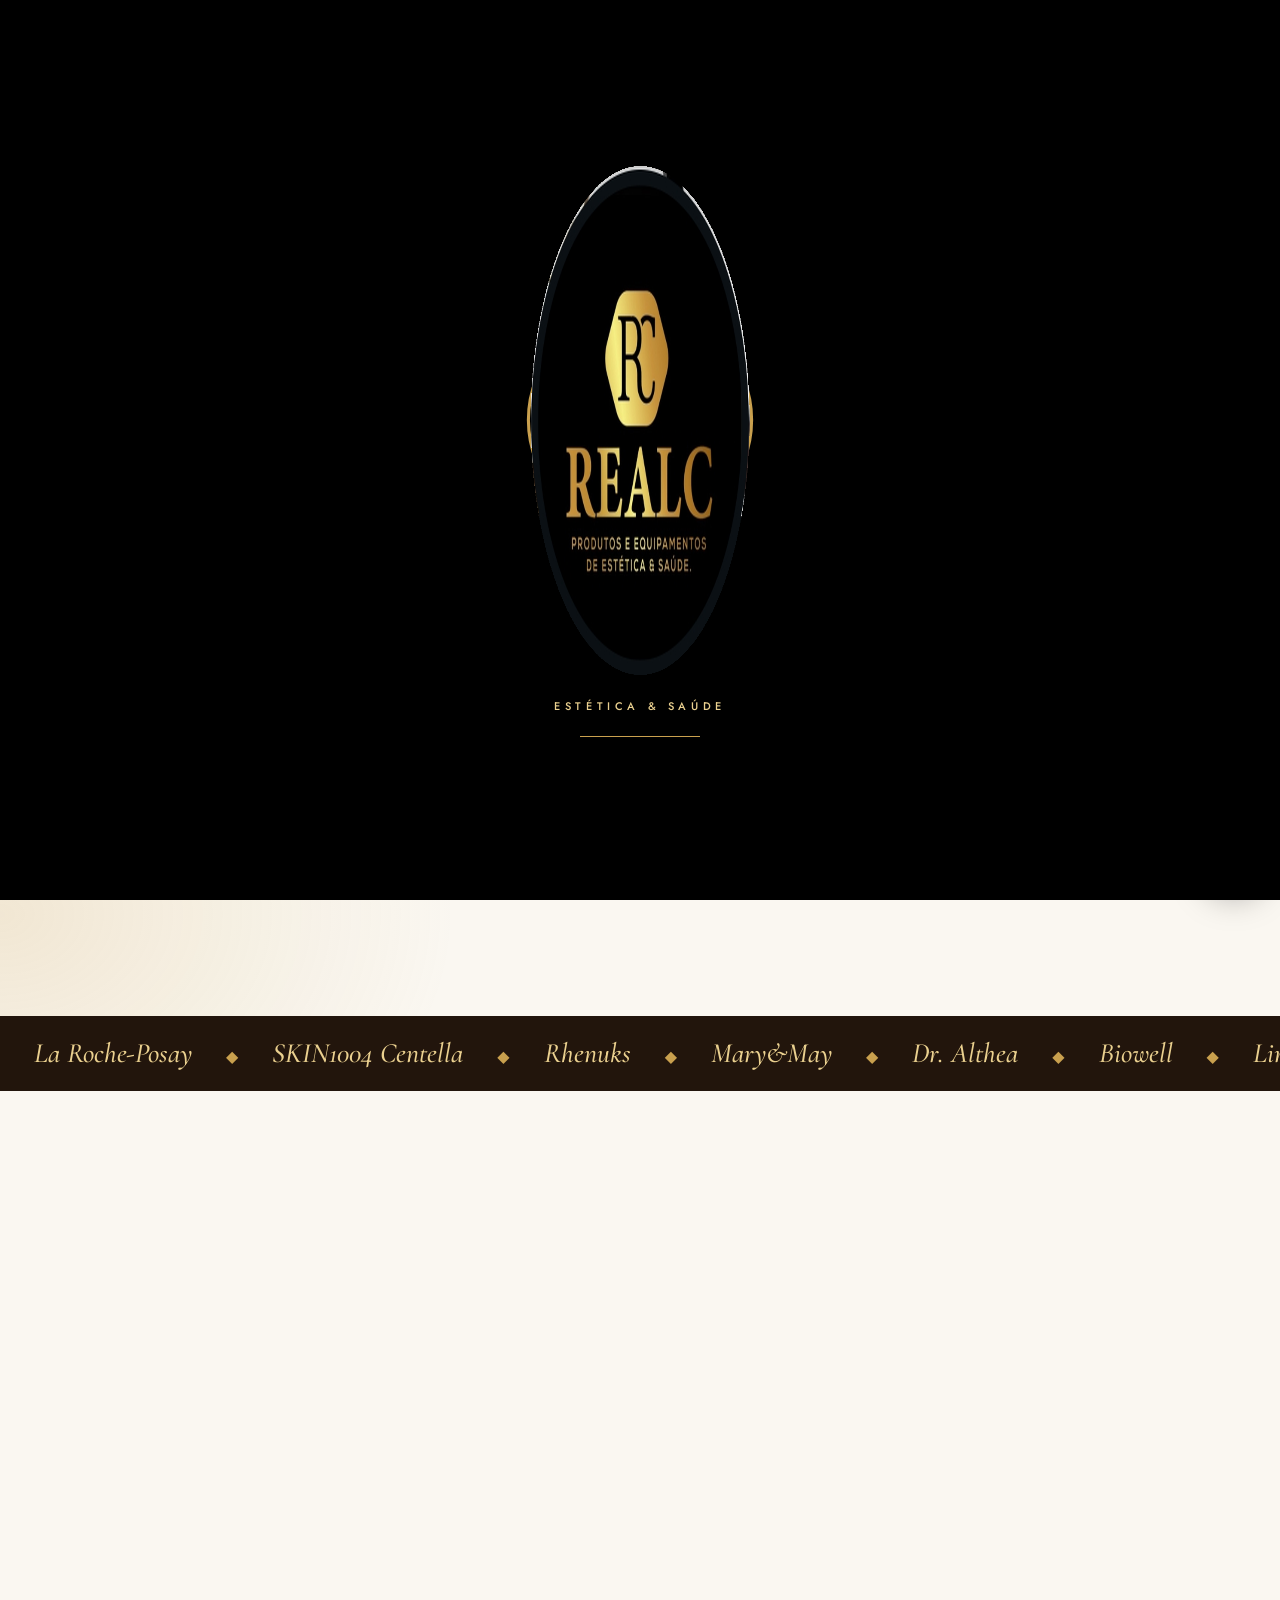
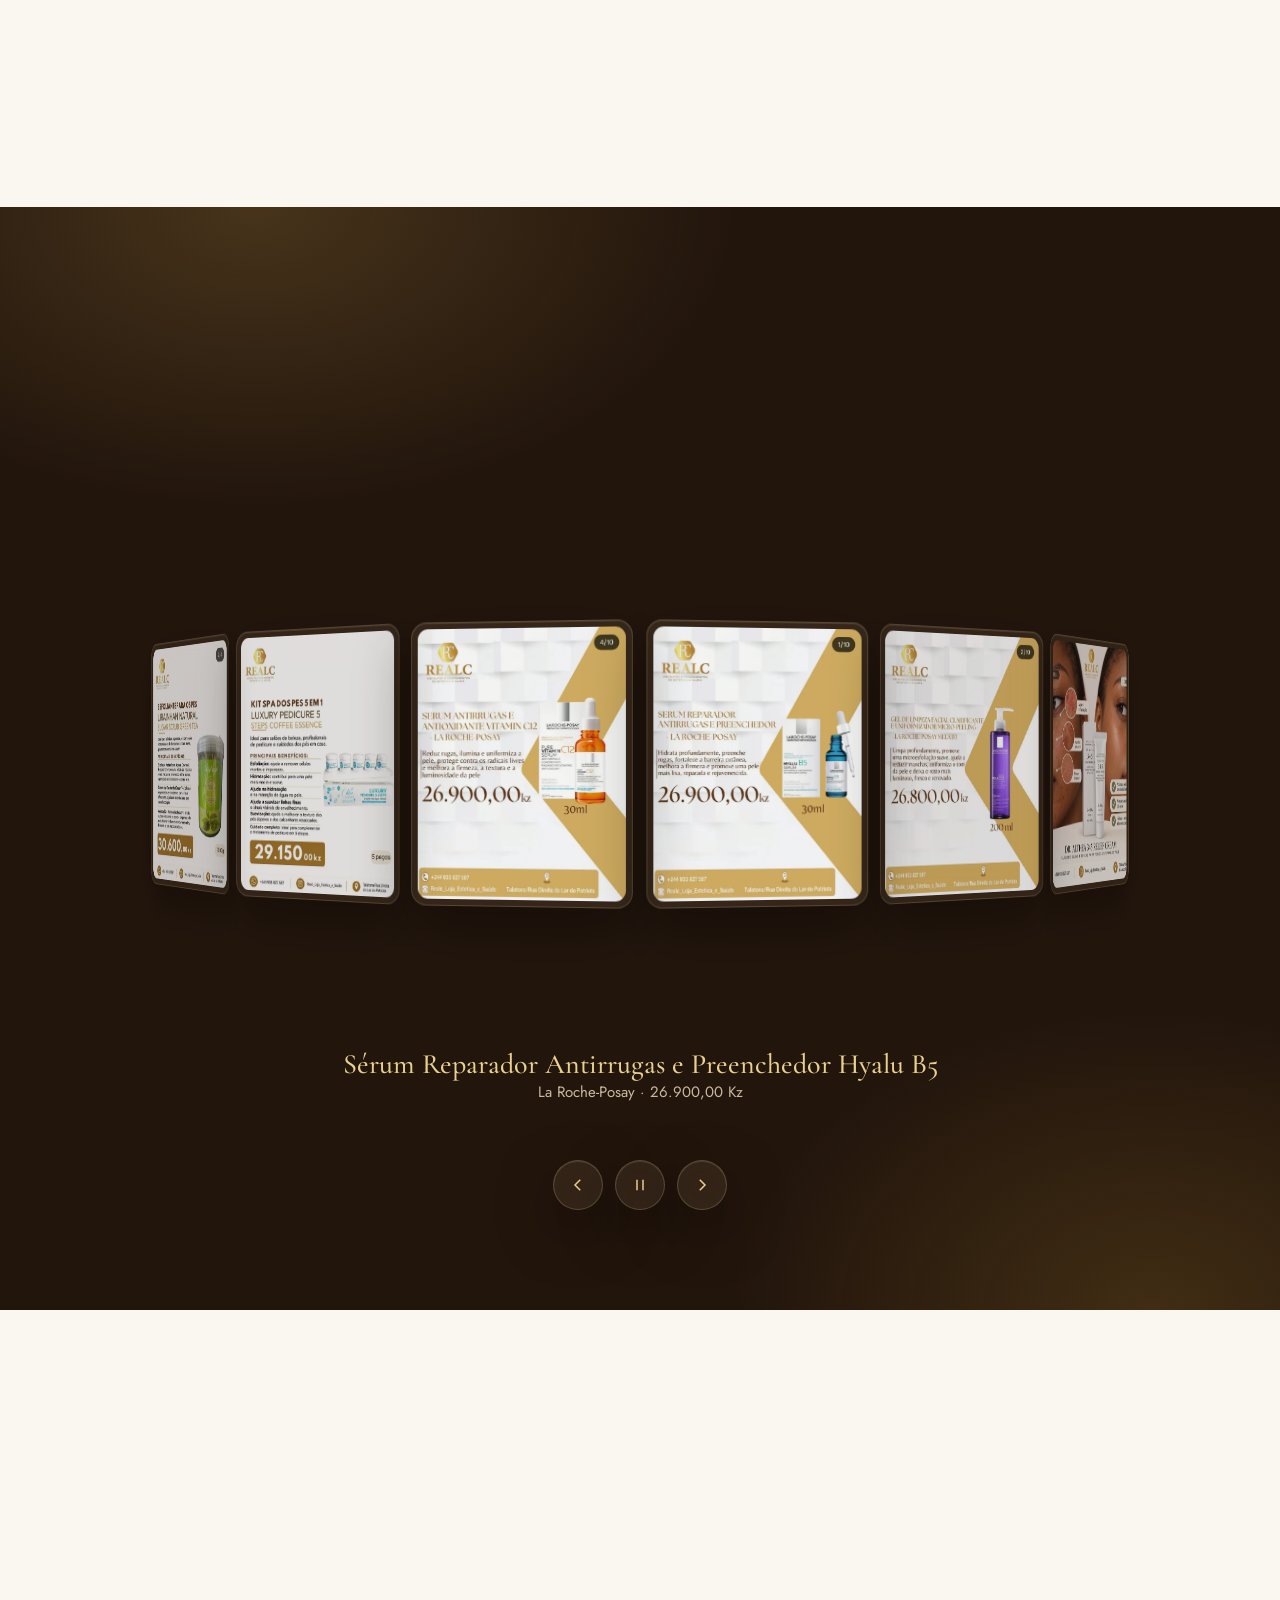
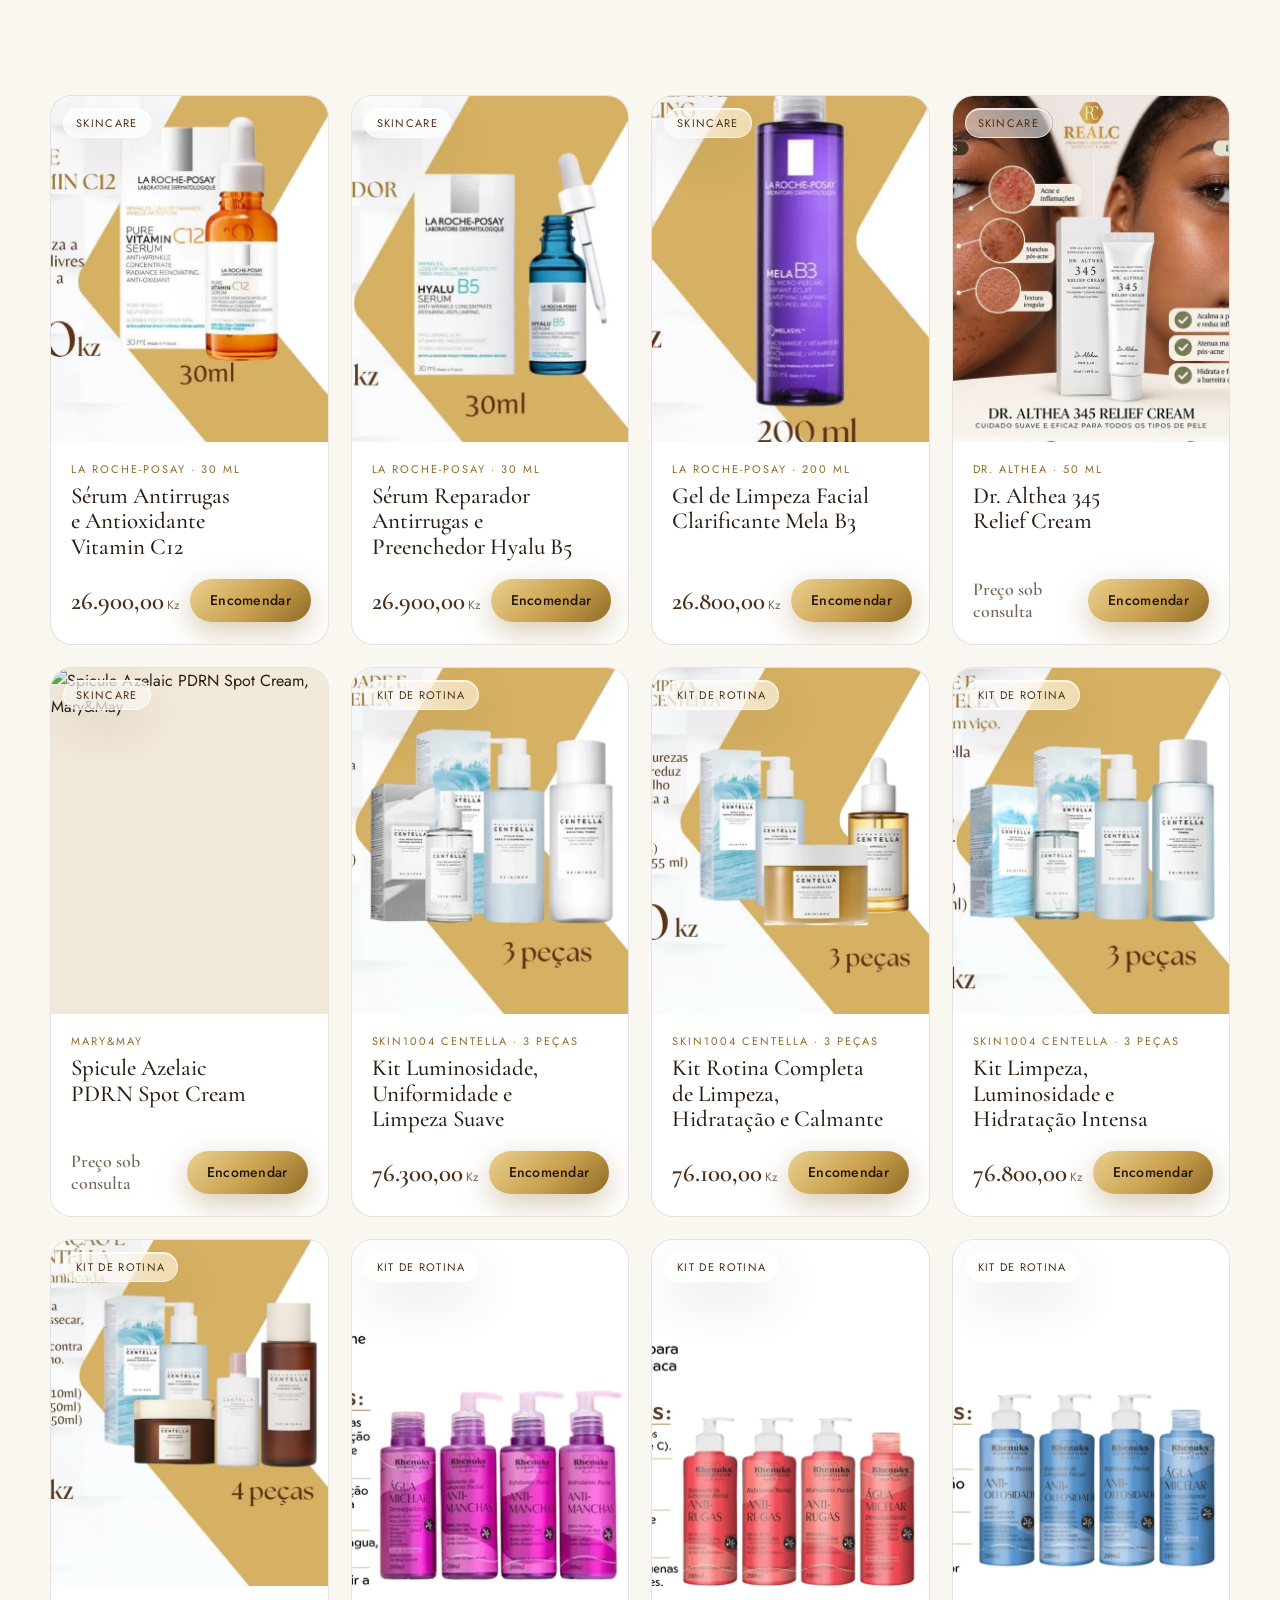
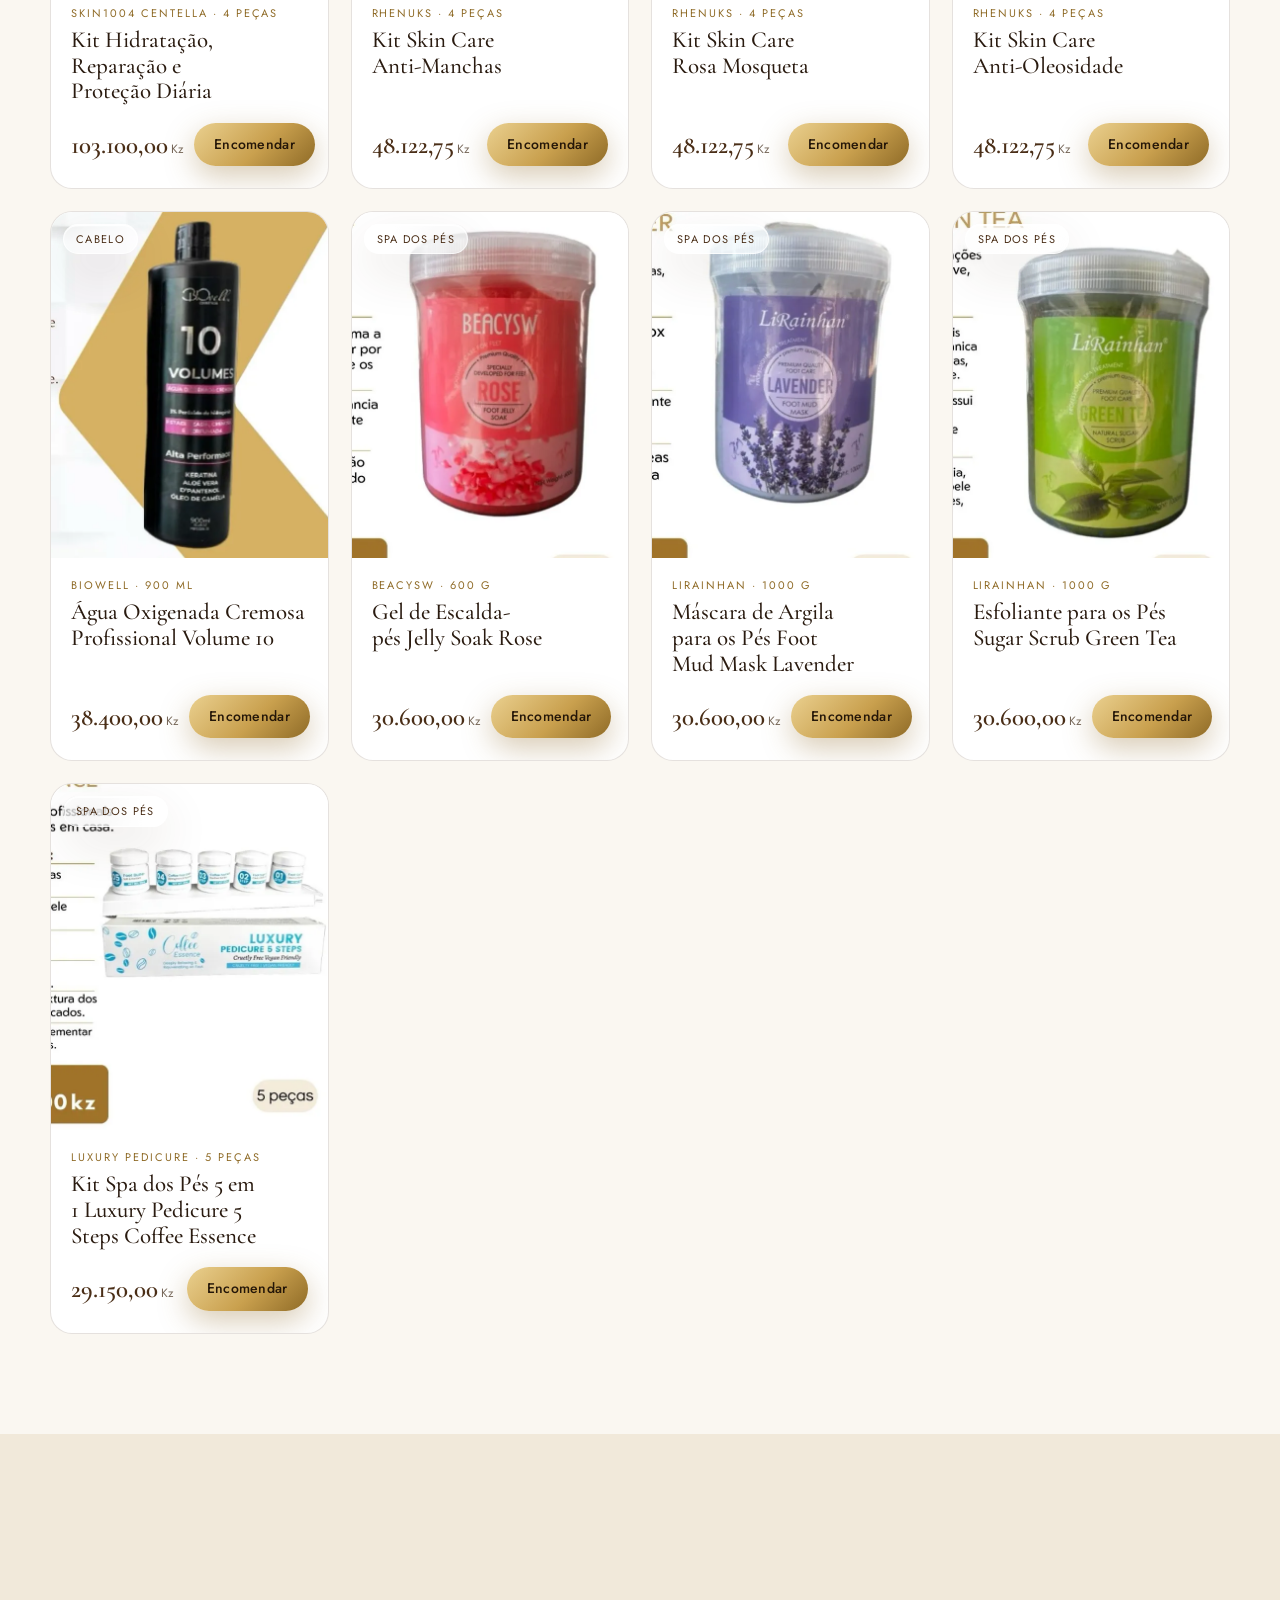
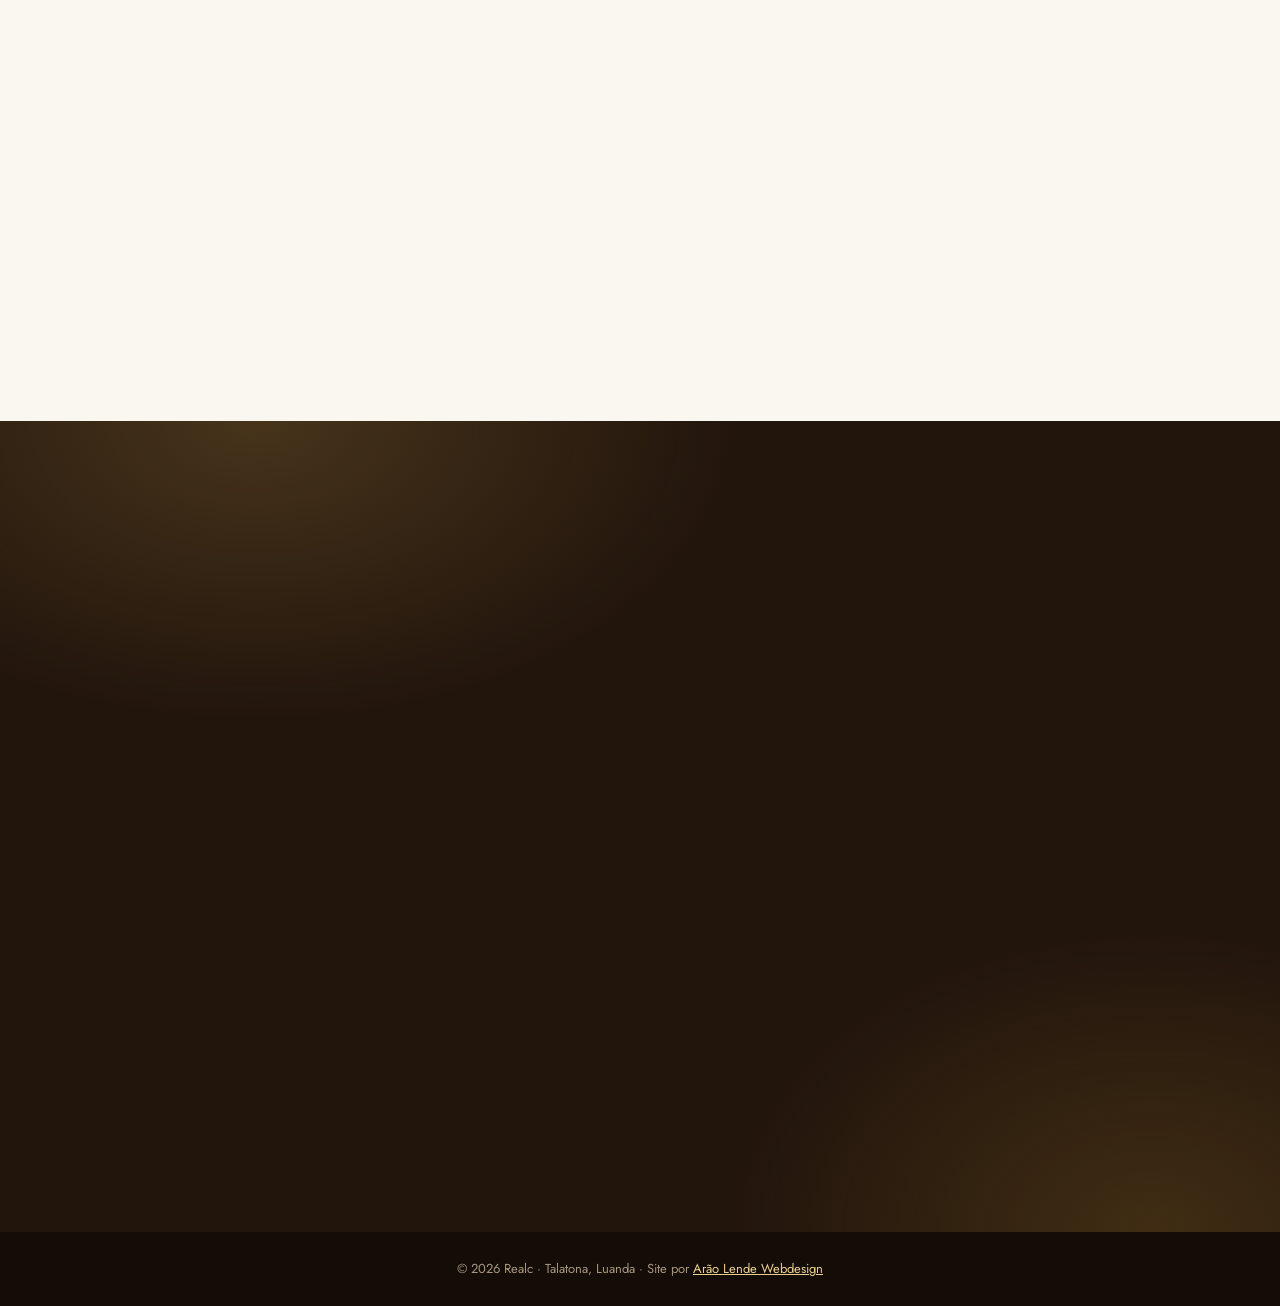
==== commit 486865d7: "Add files via upload" ====
--- a/index.html
+++ b/index.html
@@ -3,16 +3,16 @@
 <title>Realc | Produtos e Equipamentos de Estética e Saúde em Luanda</title>
 <meta name="description" content="Realc: skincare, kits de rotina, cuidado capilar e spa dos pés em Talatona, Luanda. La Roche-Posay, SKIN1004, Rhenuks e mais. Encomende pelo WhatsApp.">
 <meta name="theme-color" content="#22150c"><link rel="canonical" href="https://nimialukeni007-hub.github.io/realc/">
-<meta property="og:type" content="website"><meta property="og:locale" content="pt_AO"><meta property="og:site_name" content="Realc"><meta property="og:title" content="Realc | Estética e Saúde em Luanda"><meta property="og:description" content="Skincare, kits de rotina, cabelo e spa dos pés. Talatona, Luanda."><meta property="og:url" content="https://nimialukeni007-hub.github.io/realc/"><meta property="og:image" content="https://nimialukeni007-hub.github.io/realc/img/og.jpg"><meta name="twitter:card" content="summary_large_image">
-<link rel="icon" href="favicon.png"><link rel="apple-touch-icon" href="img/icon-192.png">
+<meta property="og:type" content="website"><meta property="og:locale" content="pt_AO"><meta property="og:site_name" content="Realc"><meta property="og:title" content="Realc | Estética e Saúde em Luanda"><meta property="og:description" content="Skincare, kits de rotina, cabelo e spa dos pés. Talatona, Luanda."><meta property="og:url" content="https://nimialukeni007-hub.github.io/realc/"><meta property="og:image" content="https://nimialukeni007-hub.github.io/realc/og.jpg"><meta name="twitter:card" content="summary_large_image">
+<link rel="icon" href="favicon.png"><link rel="apple-touch-icon" href="icon-192.png">
 <link rel="preconnect" href="https://fonts.googleapis.com"><link rel="preconnect" href="https://fonts.gstatic.com" crossorigin>
 <link href="https://fonts.googleapis.com/css2?family=Cormorant+Garamond:ital,wght@0,500;0,600;1,500&family=Jost:wght@400;500;600&display=swap" rel="stylesheet">
 <link rel="stylesheet" href="style.css">
-<script type="application/ld+json">{"@context":"https://schema.org","@type":"Store","name":"Realc","description":"Produtos e equipamentos de estética e saúde","image":"https://nimialukeni007-hub.github.io/realc/img/logo.png","telephone":"+244933827587","email":"geral@realc-beleza.com","url":"https://nimialukeni007-hub.github.io/realc/","address":{"@type":"PostalAddress","streetAddress":"Rua Direita do Lar do Patriota","addressLocality":"Talatona, Luanda","addressCountry":"AO"},"openingHours":"Mo 09:00-17:00","sameAs":["https://www.instagram.com/realc_loja_estetica_e_saude"]}</script>
+<script type="application/ld+json">{"@context":"https://schema.org","@type":"Store","name":"Realc","description":"Produtos e equipamentos de estética e saúde","image":"https://nimialukeni007-hub.github.io/realc/logo.png","telephone":"+244933827587","email":"geral@realc-beleza.com","url":"https://nimialukeni007-hub.github.io/realc/","address":{"@type":"PostalAddress","streetAddress":"Rua Direita do Lar do Patriota","addressLocality":"Talatona, Luanda","addressCountry":"AO"},"openingHours":"Mo 09:00-17:00","sameAs":["https://www.instagram.com/realc_loja_estetica_e_saude"]}</script>
 </head><body>
-<div id="intro" role="presentation"><div class="ilogo"><svg viewBox="0 0 120 120"><circle cx="60" cy="60" r="54"/></svg><img src="img/logo.png" alt="Realc" width="512" height="512"></div><p class="itx">Estética &amp; Saúde</p><div class="ibar"><i></i></div></div>
+<div id="intro" role="presentation"><div class="ilogo"><svg viewBox="0 0 120 120"><circle cx="60" cy="60" r="54"/></svg><img src="logo.png" alt="Realc" width="512" height="512"></div><p class="itx">Estética &amp; Saúde</p><div class="ibar"><i></i></div></div>
 
-<header class="nav glass"><a class="lg" href="#topo"><img src="img/icon-192.png" alt="" width="40" height="40"><b>REALC</b></a>
+<header class="nav glass"><a class="lg" href="#topo"><img src="icon-192.png" alt="" width="40" height="40"><b>REALC</b></a>
 <ul><li><a href="#colecoes">Coleções</a></li><li><a href="#galeria">Galeria</a></li><li><a href="#catalogo">Catálogo</a></li><li><a href="#resultados">Resultados</a></li><li><a href="#contacto">Contacto</a></li></ul>
 <a class="btn sm" data-wa="" href="https://wa.me/244933827587" target="_blank" rel="noopener"><svg viewBox="0 0 24 24" aria-hidden="true"><path d="M12 2a10 10 0 0 0-8.6 15.1L2 22l5-1.3A10 10 0 1 0 12 2zm5.2 14.2c-.2.6-1.300 1.200-1.800 1.200-.5.100-1 .2-3.300-.7-2.800-1.100-4.600-4-4.700-4.200-.1-.2-1.100-1.500-1.100-2.800s.7-2 1-2.300c.2-.3.500-.3.700-.3h.5c.2 0 .4 0 .6.500l.8 2c.1.200.1.300 0 .5l-.4.600-.3.400c-.1.100-.3.300-.1.600.2.300.8 1.300 1.700 2.100 1.200 1 2.100 1.300 2.400 1.500.3.100.5.100.6-.1l.9-1c.2-.3.400-.2.600-.1l1.900.9c.3.100.5.200.5.400.1.100.1.700-.1 1.300z"/></svg>WhatsApp</a></header>
 
@@ -24,16 +24,16 @@
 <div class="cta rv"><a class="btn" data-wa="" href="https://wa.me/244933827587" target="_blank" rel="noopener"><svg viewBox="0 0 24 24" aria-hidden="true"><path d="M12 2a10 10 0 0 0-8.6 15.1L2 22l5-1.3A10 10 0 1 0 12 2zm5.2 14.2c-.2.6-1.300 1.200-1.800 1.200-.5.100-1 .2-3.300-.7-2.800-1.100-4.600-4-4.700-4.200-.1-.2-1.100-1.500-1.100-2.800s.7-2 1-2.300c.2-.3.500-.3.700-.3h.5c.2 0 .4 0 .6.500l.8 2c.1.200.1.300 0 .5l-.4.600-.3.400c-.1.100-.3.300-.1.600.2.300.8 1.300 1.700 2.100 1.200 1 2.100 1.300 2.400 1.500.3.100.5.100.6-.1l.9-1c.2-.3.400-.2.600-.1l1.900.9c.3.100.5.200.5.400.1.100.1.700-.1 1.300z"/></svg>Encomendar agora</a><a class="btn o" href="#galeria">Ver galeria</a></div>
 <p class="loc glass rv"><svg viewBox="0 0 24 24" aria-hidden="true"><path d="M12 2a7 7 0 0 0-7 7c0 5.200 7 13 7 13s7-7.800 7-13a7 7 0 0 0-7-7zm0 9.500A2.500 2.500 0 1 1 12 6.500a2.500 2.500 0 0 1 0 5z"/></svg>Talatona, Rua Direita do Lar do Patriota</p>
 <div class="stats rv" style="margin-top:34px"><div><b data-n="16359">0</b><span>Seguidores no Instagram</span></div><div><b data-n="17">0</b><span>Produtos em destaque</span></div><div><b data-n="9">0</b><span>Marcas</span></div></div></div>
-<div class="stack" aria-hidden="true"><div class="fr f1 glass"><img src="img/c/serum-c12.webp" alt=""></div><div class="fr f2 glass"><img src="img/c/centella-rotina.webp" alt=""></div><div class="fr f3 glass"><img src="img/c/rhenuks-rosa.webp" alt=""></div></div></div></section>
+<div class="stack" aria-hidden="true"><div class="fr f1 glass"><img src="c-serum-c12.webp" alt=""></div><div class="fr f2 glass"><img src="c-centella-rotina.webp" alt=""></div><div class="fr f3 glass"><img src="c-rhenuks-rosa.webp" alt=""></div></div></div></section>
 
 <div class="mq" aria-hidden="true"><div><span>La Roche-Posay</span><i>◆</i><span>SKIN1004 Centella</span><i>◆</i><span>Rhenuks</span><i>◆</i><span>Mary&amp;May</span><i>◆</i><span>Dr. Althea</span><i>◆</i><span>Biowell</span><i>◆</i><span>Lirainhan</span><i>◆</i><span>Beacysw</span><i>◆</i><span>CeraVe</span><i>◆</i><span>La Roche-Posay</span><i>◆</i><span>SKIN1004 Centella</span><i>◆</i><span>Rhenuks</span><i>◆</i><span>Mary&amp;May</span><i>◆</i><span>Dr. Althea</span><i>◆</i><span>Biowell</span><i>◆</i><span>Lirainhan</span><i>◆</i><span>Beacysw</span><i>◆</i><span>CeraVe</span><i>◆</i></div></div>
 
 <section id="colecoes"><div class="w"><div class="hd rv"><p class="eb">Coleções</p><h2>O que cuidamos</h2></div>
 <div class="cols rv">
-<a class="col" href="#catalogo" data-f-link="skin"><img src="img/c/serum-c12.webp" alt="" loading="lazy"><div><small>5 produtos</small><h3>Skincare</h3></div></a>
-<a class="col" href="#catalogo" data-f-link="kit"><img src="img/c/centella-protecao.webp" alt="" loading="lazy"><div><small>7 kits</small><h3>Kits de rotina</h3></div></a>
-<a class="col" href="#catalogo" data-f-link="hair"><img src="img/c/biowell-v10.webp" alt="" loading="lazy"><div><small>Profissional</small><h3>Cabelo</h3></div></a>
-<a class="col" href="#catalogo" data-f-link="spa"><img src="img/c/argila-lavanda.webp" alt="" loading="lazy"><div><small>4 produtos</small><h3>Spa dos pés</h3></div></a></div></div></section>
+<a class="col" href="#catalogo" data-f-link="skin"><img src="c-serum-c12.webp" alt="" loading="lazy"><div><small>5 produtos</small><h3>Skincare</h3></div></a>
+<a class="col" href="#catalogo" data-f-link="kit"><img src="c-centella-protecao.webp" alt="" loading="lazy"><div><small>7 kits</small><h3>Kits de rotina</h3></div></a>
+<a class="col" href="#catalogo" data-f-link="hair"><img src="c-biowell-v10.webp" alt="" loading="lazy"><div><small>Profissional</small><h3>Cabelo</h3></div></a>
+<a class="col" href="#catalogo" data-f-link="spa"><img src="c-argila-lavanda.webp" alt="" loading="lazy"><div><small>4 produtos</small><h3>Spa dos pés</h3></div></a></div></div></section>
 
 <section id="galeria" class="dk"><div class="w"><div class="hd rv"><p class="eb">Galeria</p><h2>A coleção em movimento</h2><p>Arraste para girar. Toque num produto para ver os detalhes.</p></div></div>
 <div class="stage"><div class="ring" id="ring"></div></div>
@@ -43,28 +43,28 @@
 <section id="catalogo"><div class="w"><div class="hd rv"><p class="eb">Catálogo</p><h2>Produtos e preços</h2><p>Preços em kwanzas. Disponibilidade confirmada no momento da encomenda.</p></div>
 <div class="chips rv"><button class="on" data-f="all">Todos</button><button data-f="skin">Skincare</button><button data-f="kit">Kits de rotina</button><button data-f="hair">Cabelo</button><button data-f="spa">Spa dos pés</button></div>
 <div class="grid">
-<article class="pc" data-c="skin"><div class="im" data-open="serum-c12"><img src="img/c/serum-c12.webp" alt="Sérum Antirrugas e Antioxidante Vitamin C12, La Roche-Posay" loading="lazy" width="560" height="700"><span class="tg glass">Skincare</span></div><div class="bd"><small>La Roche-Posay · 30 ml</small><h3>Sérum Antirrugas e Antioxidante Vitamin C12</h3><div class="ft"><span class="pr">26.900,00<i>Kz</i></span><a class="btn sm" data-wa="serum-c12" href="https://wa.me/244933827587" target="_blank" rel="noopener">Encomendar</a></div></div></article>
-<article class="pc" data-c="skin"><div class="im" data-open="hyalu-b5"><img src="img/c/hyalu-b5.webp" alt="Sérum Reparador Antirrugas e Preenchedor Hyalu B5, La Roche-Posay" loading="lazy" width="560" height="700"><span class="tg glass">Skincare</span></div><div class="bd"><small>La Roche-Posay · 30 ml</small><h3>Sérum Reparador Antirrugas e Preenchedor Hyalu B5</h3><div class="ft"><span class="pr">26.900,00<i>Kz</i></span><a class="btn sm" data-wa="hyalu-b5" href="https://wa.me/244933827587" target="_blank" rel="noopener">Encomendar</a></div></div></article>
-<article class="pc" data-c="skin"><div class="im" data-open="mela-b3"><img src="img/c/mela-b3.webp" alt="Gel de Limpeza Facial Clarificante Mela B3, La Roche-Posay" loading="lazy" width="560" height="700"><span class="tg glass">Skincare</span></div><div class="bd"><small>La Roche-Posay · 200 ml</small><h3>Gel de Limpeza Facial Clarificante Mela B3</h3><div class="ft"><span class="pr">26.800,00<i>Kz</i></span><a class="btn sm" data-wa="mela-b3" href="https://wa.me/244933827587" target="_blank" rel="noopener">Encomendar</a></div></div></article>
-<article class="pc" data-c="skin"><div class="im" data-open="althea-345"><img src="img/c/althea-345.webp" alt="Dr. Althea 345 Relief Cream, Dr. Althea" loading="lazy" width="560" height="700"><span class="tg glass">Skincare</span></div><div class="bd"><small>Dr. Althea · 50 ml</small><h3>Dr. Althea 345 Relief Cream</h3><div class="ft"><span class="pr q">Preço sob consulta</span><a class="btn sm" data-wa="althea-345" href="https://wa.me/244933827587" target="_blank" rel="noopener">Encomendar</a></div></div></article>
-<article class="pc" data-c="skin"><div class="im" data-open="marymay"><img src="img/c/marymay.webp" alt="Spicule Azelaic PDRN Spot Cream, Mary&May" loading="lazy" width="560" height="700"><span class="tg glass">Skincare</span></div><div class="bd"><small>Mary&May</small><h3>Spicule Azelaic PDRN Spot Cream</h3><div class="ft"><span class="pr q">Preço sob consulta</span><a class="btn sm" data-wa="marymay" href="https://wa.me/244933827587" target="_blank" rel="noopener">Encomendar</a></div></div></article>
-<article class="pc" data-c="kit"><div class="im" data-open="centella-luminosidade"><img src="img/c/centella-luminosidade.webp" alt="Kit Luminosidade, Uniformidade e Limpeza Suave, SKIN1004 Centella" loading="lazy" width="560" height="700"><span class="tg glass">Kit de rotina</span></div><div class="bd"><small>SKIN1004 Centella · 3 peças</small><h3>Kit Luminosidade, Uniformidade e Limpeza Suave</h3><div class="ft"><span class="pr">76.300,00<i>Kz</i></span><a class="btn sm" data-wa="centella-luminosidade" href="https://wa.me/244933827587" target="_blank" rel="noopener">Encomendar</a></div></div></article>
-<article class="pc" data-c="kit"><div class="im" data-open="centella-rotina"><img src="img/c/centella-rotina.webp" alt="Kit Rotina Completa de Limpeza, Hidratação e Calmante, SKIN1004 Centella" loading="lazy" width="560" height="700"><span class="tg glass">Kit de rotina</span></div><div class="bd"><small>SKIN1004 Centella · 3 peças</small><h3>Kit Rotina Completa de Limpeza, Hidratação e Calmante</h3><div class="ft"><span class="pr">76.100,00<i>Kz</i></span><a class="btn sm" data-wa="centella-rotina" href="https://wa.me/244933827587" target="_blank" rel="noopener">Encomendar</a></div></div></article>
-<article class="pc" data-c="kit"><div class="im" data-open="centella-hidratacao"><img src="img/c/centella-hidratacao.webp" alt="Kit Limpeza, Luminosidade e Hidratação Intensa, SKIN1004 Centella" loading="lazy" width="560" height="700"><span class="tg glass">Kit de rotina</span></div><div class="bd"><small>SKIN1004 Centella · 3 peças</small><h3>Kit Limpeza, Luminosidade e Hidratação Intensa</h3><div class="ft"><span class="pr">76.800,00<i>Kz</i></span><a class="btn sm" data-wa="centella-hidratacao" href="https://wa.me/244933827587" target="_blank" rel="noopener">Encomendar</a></div></div></article>
-<article class="pc" data-c="kit"><div class="im" data-open="centella-protecao"><img src="img/c/centella-protecao.webp" alt="Kit Hidratação, Reparação e Proteção Diária, SKIN1004 Centella" loading="lazy" width="560" height="700"><span class="tg glass">Kit de rotina</span></div><div class="bd"><small>SKIN1004 Centella · 4 peças</small><h3>Kit Hidratação, Reparação e Proteção Diária</h3><div class="ft"><span class="pr">103.100,00<i>Kz</i></span><a class="btn sm" data-wa="centella-protecao" href="https://wa.me/244933827587" target="_blank" rel="noopener">Encomendar</a></div></div></article>
-<article class="pc" data-c="kit"><div class="im" data-open="rhenuks-antimanchas"><img src="img/c/rhenuks-antimanchas.webp" alt="Kit Skin Care Anti-Manchas, Rhenuks" loading="lazy" width="560" height="700"><span class="tg glass">Kit de rotina</span></div><div class="bd"><small>Rhenuks · 4 peças</small><h3>Kit Skin Care Anti-Manchas</h3><div class="ft"><span class="pr">48.122,75<i>Kz</i></span><a class="btn sm" data-wa="rhenuks-antimanchas" href="https://wa.me/244933827587" target="_blank" rel="noopener">Encomendar</a></div></div></article>
-<article class="pc" data-c="kit"><div class="im" data-open="rhenuks-rosa"><img src="img/c/rhenuks-rosa.webp" alt="Kit Skin Care Rosa Mosqueta, Rhenuks" loading="lazy" width="560" height="700"><span class="tg glass">Kit de rotina</span></div><div class="bd"><small>Rhenuks · 4 peças</small><h3>Kit Skin Care Rosa Mosqueta</h3><div class="ft"><span class="pr">48.122,75<i>Kz</i></span><a class="btn sm" data-wa="rhenuks-rosa" href="https://wa.me/244933827587" target="_blank" rel="noopener">Encomendar</a></div></div></article>
-<article class="pc" data-c="kit"><div class="im" data-open="rhenuks-oleosidade"><img src="img/c/rhenuks-oleosidade.webp" alt="Kit Skin Care Anti-Oleosidade, Rhenuks" loading="lazy" width="560" height="700"><span class="tg glass">Kit de rotina</span></div><div class="bd"><small>Rhenuks · 4 peças</small><h3>Kit Skin Care Anti-Oleosidade</h3><div class="ft"><span class="pr">48.122,75<i>Kz</i></span><a class="btn sm" data-wa="rhenuks-oleosidade" href="https://wa.me/244933827587" target="_blank" rel="noopener">Encomendar</a></div></div></article>
-<article class="pc" data-c="hair"><div class="im" data-open="biowell-v10"><img src="img/c/biowell-v10.webp" alt="Água Oxigenada Cremosa Profissional Volume 10, Biowell" loading="lazy" width="560" height="700"><span class="tg glass">Cabelo</span></div><div class="bd"><small>Biowell · 900 ml</small><h3>Água Oxigenada Cremosa Profissional Volume 10</h3><div class="ft"><span class="pr">38.400,00<i>Kz</i></span><a class="btn sm" data-wa="biowell-v10" href="https://wa.me/244933827587" target="_blank" rel="noopener">Encomendar</a></div></div></article>
-<article class="pc" data-c="spa"><div class="im" data-open="escalda-rose"><img src="img/c/escalda-rose.webp" alt="Gel de Escalda-pés Jelly Soak Rose, Beacysw" loading="lazy" width="560" height="700"><span class="tg glass">Spa dos pés</span></div><div class="bd"><small>Beacysw · 600 g</small><h3>Gel de Escalda-pés Jelly Soak Rose</h3><div class="ft"><span class="pr">30.600,00<i>Kz</i></span><a class="btn sm" data-wa="escalda-rose" href="https://wa.me/244933827587" target="_blank" rel="noopener">Encomendar</a></div></div></article>
-<article class="pc" data-c="spa"><div class="im" data-open="argila-lavanda"><img src="img/c/argila-lavanda.webp" alt="Máscara de Argila para os Pés Foot Mud Mask Lavender, Lirainhan" loading="lazy" width="560" height="700"><span class="tg glass">Spa dos pés</span></div><div class="bd"><small>Lirainhan · 1000 g</small><h3>Máscara de Argila para os Pés Foot Mud Mask Lavender</h3><div class="ft"><span class="pr">30.600,00<i>Kz</i></span><a class="btn sm" data-wa="argila-lavanda" href="https://wa.me/244933827587" target="_blank" rel="noopener">Encomendar</a></div></div></article>
-<article class="pc" data-c="spa"><div class="im" data-open="esfoliante-cha"><img src="img/c/esfoliante-cha.webp" alt="Esfoliante para os Pés Sugar Scrub Green Tea, Lirainhan" loading="lazy" width="560" height="700"><span class="tg glass">Spa dos pés</span></div><div class="bd"><small>Lirainhan · 1000 g</small><h3>Esfoliante para os Pés Sugar Scrub Green Tea</h3><div class="ft"><span class="pr">30.600,00<i>Kz</i></span><a class="btn sm" data-wa="esfoliante-cha" href="https://wa.me/244933827587" target="_blank" rel="noopener">Encomendar</a></div></div></article>
-<article class="pc" data-c="spa"><div class="im" data-open="kit-spa-pes"><img src="img/c/kit-spa-pes.webp" alt="Kit Spa dos Pés 5 em 1 Luxury Pedicure 5 Steps Coffee Essence, Luxury Pedicure" loading="lazy" width="560" height="700"><span class="tg glass">Spa dos pés</span></div><div class="bd"><small>Luxury Pedicure · 5 peças</small><h3>Kit Spa dos Pés 5 em 1 Luxury Pedicure 5 Steps Coffee Essence</h3><div class="ft"><span class="pr">29.150,00<i>Kz</i></span><a class="btn sm" data-wa="kit-spa-pes" href="https://wa.me/244933827587" target="_blank" rel="noopener">Encomendar</a></div></div></article>
+<article class="pc" data-c="skin"><div class="im" data-open="serum-c12"><img src="c-serum-c12.webp" alt="Sérum Antirrugas e Antioxidante Vitamin C12, La Roche-Posay" loading="lazy" width="560" height="700"><span class="tg glass">Skincare</span></div><div class="bd"><small>La Roche-Posay · 30 ml</small><h3>Sérum Antirrugas e Antioxidante Vitamin C12</h3><div class="ft"><span class="pr">26.900,00<i>Kz</i></span><a class="btn sm" data-wa="serum-c12" href="https://wa.me/244933827587" target="_blank" rel="noopener">Encomendar</a></div></div></article>
+<article class="pc" data-c="skin"><div class="im" data-open="hyalu-b5"><img src="c-hyalu-b5.webp" alt="Sérum Reparador Antirrugas e Preenchedor Hyalu B5, La Roche-Posay" loading="lazy" width="560" height="700"><span class="tg glass">Skincare</span></div><div class="bd"><small>La Roche-Posay · 30 ml</small><h3>Sérum Reparador Antirrugas e Preenchedor Hyalu B5</h3><div class="ft"><span class="pr">26.900,00<i>Kz</i></span><a class="btn sm" data-wa="hyalu-b5" href="https://wa.me/244933827587" target="_blank" rel="noopener">Encomendar</a></div></div></article>
+<article class="pc" data-c="skin"><div class="im" data-open="mela-b3"><img src="c-mela-b3.webp" alt="Gel de Limpeza Facial Clarificante Mela B3, La Roche-Posay" loading="lazy" width="560" height="700"><span class="tg glass">Skincare</span></div><div class="bd"><small>La Roche-Posay · 200 ml</small><h3>Gel de Limpeza Facial Clarificante Mela B3</h3><div class="ft"><span class="pr">26.800,00<i>Kz</i></span><a class="btn sm" data-wa="mela-b3" href="https://wa.me/244933827587" target="_blank" rel="noopener">Encomendar</a></div></div></article>
+<article class="pc" data-c="skin"><div class="im" data-open="althea-345"><img src="c-althea-345.webp" alt="Dr. Althea 345 Relief Cream, Dr. Althea" loading="lazy" width="560" height="700"><span class="tg glass">Skincare</span></div><div class="bd"><small>Dr. Althea · 50 ml</small><h3>Dr. Althea 345 Relief Cream</h3><div class="ft"><span class="pr q">Preço sob consulta</span><a class="btn sm" data-wa="althea-345" href="https://wa.me/244933827587" target="_blank" rel="noopener">Encomendar</a></div></div></article>
+<article class="pc" data-c="skin"><div class="im" data-open="marymay"><img src="c-marymay.webp" alt="Spicule Azelaic PDRN Spot Cream, Mary&May" loading="lazy" width="560" height="700"><span class="tg glass">Skincare</span></div><div class="bd"><small>Mary&May</small><h3>Spicule Azelaic PDRN Spot Cream</h3><div class="ft"><span class="pr q">Preço sob consulta</span><a class="btn sm" data-wa="marymay" href="https://wa.me/244933827587" target="_blank" rel="noopener">Encomendar</a></div></div></article>
+<article class="pc" data-c="kit"><div class="im" data-open="centella-luminosidade"><img src="c-centella-luminosidade.webp" alt="Kit Luminosidade, Uniformidade e Limpeza Suave, SKIN1004 Centella" loading="lazy" width="560" height="700"><span class="tg glass">Kit de rotina</span></div><div class="bd"><small>SKIN1004 Centella · 3 peças</small><h3>Kit Luminosidade, Uniformidade e Limpeza Suave</h3><div class="ft"><span class="pr">76.300,00<i>Kz</i></span><a class="btn sm" data-wa="centella-luminosidade" href="https://wa.me/244933827587" target="_blank" rel="noopener">Encomendar</a></div></div></article>
+<article class="pc" data-c="kit"><div class="im" data-open="centella-rotina"><img src="c-centella-rotina.webp" alt="Kit Rotina Completa de Limpeza, Hidratação e Calmante, SKIN1004 Centella" loading="lazy" width="560" height="700"><span class="tg glass">Kit de rotina</span></div><div class="bd"><small>SKIN1004 Centella · 3 peças</small><h3>Kit Rotina Completa de Limpeza, Hidratação e Calmante</h3><div class="ft"><span class="pr">76.100,00<i>Kz</i></span><a class="btn sm" data-wa="centella-rotina" href="https://wa.me/244933827587" target="_blank" rel="noopener">Encomendar</a></div></div></article>
+<article class="pc" data-c="kit"><div class="im" data-open="centella-hidratacao"><img src="c-centella-hidratacao.webp" alt="Kit Limpeza, Luminosidade e Hidratação Intensa, SKIN1004 Centella" loading="lazy" width="560" height="700"><span class="tg glass">Kit de rotina</span></div><div class="bd"><small>SKIN1004 Centella · 3 peças</small><h3>Kit Limpeza, Luminosidade e Hidratação Intensa</h3><div class="ft"><span class="pr">76.800,00<i>Kz</i></span><a class="btn sm" data-wa="centella-hidratacao" href="https://wa.me/244933827587" target="_blank" rel="noopener">Encomendar</a></div></div></article>
+<article class="pc" data-c="kit"><div class="im" data-open="centella-protecao"><img src="c-centella-protecao.webp" alt="Kit Hidratação, Reparação e Proteção Diária, SKIN1004 Centella" loading="lazy" width="560" height="700"><span class="tg glass">Kit de rotina</span></div><div class="bd"><small>SKIN1004 Centella · 4 peças</small><h3>Kit Hidratação, Reparação e Proteção Diária</h3><div class="ft"><span class="pr">103.100,00<i>Kz</i></span><a class="btn sm" data-wa="centella-protecao" href="https://wa.me/244933827587" target="_blank" rel="noopener">Encomendar</a></div></div></article>
+<article class="pc" data-c="kit"><div class="im" data-open="rhenuks-antimanchas"><img src="c-rhenuks-antimanchas.webp" alt="Kit Skin Care Anti-Manchas, Rhenuks" loading="lazy" width="560" height="700"><span class="tg glass">Kit de rotina</span></div><div class="bd"><small>Rhenuks · 4 peças</small><h3>Kit Skin Care Anti-Manchas</h3><div class="ft"><span class="pr">48.122,75<i>Kz</i></span><a class="btn sm" data-wa="rhenuks-antimanchas" href="https://wa.me/244933827587" target="_blank" rel="noopener">Encomendar</a></div></div></article>
+<article class="pc" data-c="kit"><div class="im" data-open="rhenuks-rosa"><img src="c-rhenuks-rosa.webp" alt="Kit Skin Care Rosa Mosqueta, Rhenuks" loading="lazy" width="560" height="700"><span class="tg glass">Kit de rotina</span></div><div class="bd"><small>Rhenuks · 4 peças</small><h3>Kit Skin Care Rosa Mosqueta</h3><div class="ft"><span class="pr">48.122,75<i>Kz</i></span><a class="btn sm" data-wa="rhenuks-rosa" href="https://wa.me/244933827587" target="_blank" rel="noopener">Encomendar</a></div></div></article>
+<article class="pc" data-c="kit"><div class="im" data-open="rhenuks-oleosidade"><img src="c-rhenuks-oleosidade.webp" alt="Kit Skin Care Anti-Oleosidade, Rhenuks" loading="lazy" width="560" height="700"><span class="tg glass">Kit de rotina</span></div><div class="bd"><small>Rhenuks · 4 peças</small><h3>Kit Skin Care Anti-Oleosidade</h3><div class="ft"><span class="pr">48.122,75<i>Kz</i></span><a class="btn sm" data-wa="rhenuks-oleosidade" href="https://wa.me/244933827587" target="_blank" rel="noopener">Encomendar</a></div></div></article>
+<article class="pc" data-c="hair"><div class="im" data-open="biowell-v10"><img src="c-biowell-v10.webp" alt="Água Oxigenada Cremosa Profissional Volume 10, Biowell" loading="lazy" width="560" height="700"><span class="tg glass">Cabelo</span></div><div class="bd"><small>Biowell · 900 ml</small><h3>Água Oxigenada Cremosa Profissional Volume 10</h3><div class="ft"><span class="pr">38.400,00<i>Kz</i></span><a class="btn sm" data-wa="biowell-v10" href="https://wa.me/244933827587" target="_blank" rel="noopener">Encomendar</a></div></div></article>
+<article class="pc" data-c="spa"><div class="im" data-open="escalda-rose"><img src="c-escalda-rose.webp" alt="Gel de Escalda-pés Jelly Soak Rose, Beacysw" loading="lazy" width="560" height="700"><span class="tg glass">Spa dos pés</span></div><div class="bd"><small>Beacysw · 600 g</small><h3>Gel de Escalda-pés Jelly Soak Rose</h3><div class="ft"><span class="pr">30.600,00<i>Kz</i></span><a class="btn sm" data-wa="escalda-rose" href="https://wa.me/244933827587" target="_blank" rel="noopener">Encomendar</a></div></div></article>
+<article class="pc" data-c="spa"><div class="im" data-open="argila-lavanda"><img src="c-argila-lavanda.webp" alt="Máscara de Argila para os Pés Foot Mud Mask Lavender, Lirainhan" loading="lazy" width="560" height="700"><span class="tg glass">Spa dos pés</span></div><div class="bd"><small>Lirainhan · 1000 g</small><h3>Máscara de Argila para os Pés Foot Mud Mask Lavender</h3><div class="ft"><span class="pr">30.600,00<i>Kz</i></span><a class="btn sm" data-wa="argila-lavanda" href="https://wa.me/244933827587" target="_blank" rel="noopener">Encomendar</a></div></div></article>
+<article class="pc" data-c="spa"><div class="im" data-open="esfoliante-cha"><img src="c-esfoliante-cha.webp" alt="Esfoliante para os Pés Sugar Scrub Green Tea, Lirainhan" loading="lazy" width="560" height="700"><span class="tg glass">Spa dos pés</span></div><div class="bd"><small>Lirainhan · 1000 g</small><h3>Esfoliante para os Pés Sugar Scrub Green Tea</h3><div class="ft"><span class="pr">30.600,00<i>Kz</i></span><a class="btn sm" data-wa="esfoliante-cha" href="https://wa.me/244933827587" target="_blank" rel="noopener">Encomendar</a></div></div></article>
+<article class="pc" data-c="spa"><div class="im" data-open="kit-spa-pes"><img src="c-kit-spa-pes.webp" alt="Kit Spa dos Pés 5 em 1 Luxury Pedicure 5 Steps Coffee Essence, Luxury Pedicure" loading="lazy" width="560" height="700"><span class="tg glass">Spa dos pés</span></div><div class="bd"><small>Luxury Pedicure · 5 peças</small><h3>Kit Spa dos Pés 5 em 1 Luxury Pedicure 5 Steps Coffee Essence</h3><div class="ft"><span class="pr">29.150,00<i>Kz</i></span><a class="btn sm" data-wa="kit-spa-pes" href="https://wa.me/244933827587" target="_blank" rel="noopener">Encomendar</a></div></div></article>
 </div></div></section>
 
 <section id="resultados" style="background:var(--ivory)"><div class="w"><div class="hd rv"><p class="eb">Antes e depois</p><h2>Cuidado localizado para peles com acne e marcas</h2></div>
-<div class="ba rv"><figure data-open="marymay"><img src="img/p/marymay.webp" alt="Antes e depois com Mary&May Spicule Azelaic PDRN Spot Cream" loading="lazy"><figcaption class="glass"><b>Mary&amp;May Spicule Azelaic PDRN</b>Reduz acne e inflamações, atenua marcas pós-acne.</figcaption></figure>
-<figure data-open="althea-345"><img src="img/p/althea-345.webp" alt="Antes e depois com Dr. Althea 345 Relief Cream" loading="lazy"><figcaption class="glass"><b>Dr. Althea 345 Relief Cream</b>Acalma a pele e atenua manchas pós-acne.</figcaption></figure></div></div></section>
+<div class="ba rv"><figure data-open="marymay"><img src="p-marymay.webp" alt="Antes e depois com Mary&May Spicule Azelaic PDRN Spot Cream" loading="lazy"><figcaption class="glass"><b>Mary&amp;May Spicule Azelaic PDRN</b>Reduz acne e inflamações, atenua marcas pós-acne.</figcaption></figure>
+<figure data-open="althea-345"><img src="p-althea-345.webp" alt="Antes e depois com Dr. Althea 345 Relief Cream" loading="lazy"><figcaption class="glass"><b>Dr. Althea 345 Relief Cream</b>Acalma a pele e atenua manchas pós-acne.</figcaption></figure></div></div></section>
 
 <section><div class="w"><div class="hd rv"><p class="eb">Também no catálogo</p><h2>Outros produtos</h2></div>
 <ul class="ex glass rv">
@@ -86,7 +86,7 @@
 <a class="row" href="mailto:geral@realc-beleza.com"><svg viewBox="0 0 24 24" aria-hidden="true"><path d="M3 5h18a1 1 0 0 1 1 1v12a1 1 0 0 1-1 1H3a1 1 0 0 1-1-1V6a1 1 0 0 1 1-1zm1 2v.5l8 5 8-5V7H4z"/></svg><div><small>Email</small><span>geral@realc-beleza.com</span></div></a>
 <a class="row" href="https://www.google.com/maps/search/?api=1&amp;query=Talatona+Rua+Direita+do+Lar+do+Patriota+Luanda" target="_blank" rel="noopener"><svg viewBox="0 0 24 24" aria-hidden="true"><path d="M12 2a7 7 0 0 0-7 7c0 5.200 7 13 7 13s7-7.800 7-13a7 7 0 0 0-7-7zm0 9.500A2.500 2.500 0 1 1 12 6.500a2.500 2.500 0 0 1 0 5z"/></svg><div><small>Localização</small><span>Talatona, Rua Direita do Lar do Patriota, Luanda</span></div></a>
 <div class="row"><svg viewBox="0 0 24 24" aria-hidden="true"><path d="M12 2a10 10 0 1 0 0 20 10 10 0 0 0 0-20zm1 5v5.400l4 2.300-.8 1.300L11 13V7h2z"/></svg><div><small>Horário</small><span>09:00 às 17:00</span></div></div></div>
-<div class="lgc glass d rv"><img src="img/logo.png" alt="Realc" loading="lazy" width="170" height="170"><p>Produtos e equipamentos de estética e saúde.</p><a class="btn" data-wa="" href="https://wa.me/244933827587" target="_blank" rel="noopener"><svg viewBox="0 0 24 24" aria-hidden="true"><path d="M12 2a10 10 0 0 0-8.6 15.1L2 22l5-1.3A10 10 0 1 0 12 2zm5.2 14.2c-.2.6-1.300 1.200-1.800 1.200-.5.100-1 .2-3.300-.7-2.800-1.100-4.600-4-4.700-4.200-.1-.2-1.100-1.500-1.100-2.800s.7-2 1-2.300c.2-.3.500-.3.700-.3h.5c.2 0 .4 0 .6.500l.8 2c.1.200.1.300 0 .5l-.4.600-.3.400c-.1.100-.3.300-.1.600.2.300.8 1.300 1.700 2.100 1.200 1 2.100 1.300 2.400 1.500.3.100.5.100.6-.1l.9-1c.2-.3.400-.2.600-.1l1.900.9c.3.100.5.200.5.400.1.100.1.700-.1 1.300z"/></svg>Conversar no WhatsApp</a></div></div></div></section>
+<div class="lgc glass d rv"><img src="logo.png" alt="Realc" loading="lazy" width="170" height="170"><p>Produtos e equipamentos de estética e saúde.</p><a class="btn" data-wa="" href="https://wa.me/244933827587" target="_blank" rel="noopener"><svg viewBox="0 0 24 24" aria-hidden="true"><path d="M12 2a10 10 0 0 0-8.6 15.1L2 22l5-1.3A10 10 0 1 0 12 2zm5.2 14.2c-.2.6-1.300 1.200-1.800 1.200-.5.100-1 .2-3.300-.7-2.800-1.100-4.600-4-4.700-4.200-.1-.2-1.100-1.500-1.100-2.800s.7-2 1-2.300c.2-.3.500-.3.700-.3h.5c.2 0 .4 0 .6.500l.8 2c.1.200.1.300 0 .5l-.4.600-.3.400c-.1.100-.3.300-.1.600.2.300.8 1.300 1.700 2.100 1.200 1 2.100 1.300 2.400 1.500.3.100.5.100.6-.1l.9-1c.2-.3.400-.2.600-.1l1.900.9c.3.100.5.200.5.400.1.100.1.700-.1 1.300z"/></svg>Conversar no WhatsApp</a></div></div></div></section>
 </main>
 <footer>© <span id="y"></span> Realc · Talatona, Luanda · Site por <a href="https://wa.me/244929966303" target="_blank" rel="noopener">Arão Lende Webdesign</a></footer>
 <a class="fab" data-wa="" href="https://wa.me/244933827587" target="_blank" rel="noopener" aria-label="WhatsApp"><svg viewBox="0 0 24 24" aria-hidden="true"><path d="M12 2a10 10 0 0 0-8.6 15.1L2 22l5-1.3A10 10 0 1 0 12 2zm5.2 14.2c-.2.6-1.300 1.200-1.800 1.200-.5.100-1 .2-3.300-.7-2.800-1.100-4.600-4-4.700-4.200-.1-.2-1.100-1.500-1.100-2.800s.7-2 1-2.300c.2-.3.500-.3.700-.3h.5c.2 0 .4 0 .6.500l.8 2c.1.200.1.300 0 .5l-.4.600-.3.400c-.1.100-.3.300-.1.600.2.300.8 1.300 1.700 2.100 1.200 1 2.100 1.300 2.400 1.500.3.100.5.100.6-.1l.9-1c.2-.3.400-.2.600-.1l1.900.9c.3.100.5.200.5.400.1.100.1.700-.1 1.300z"/></svg></a>
